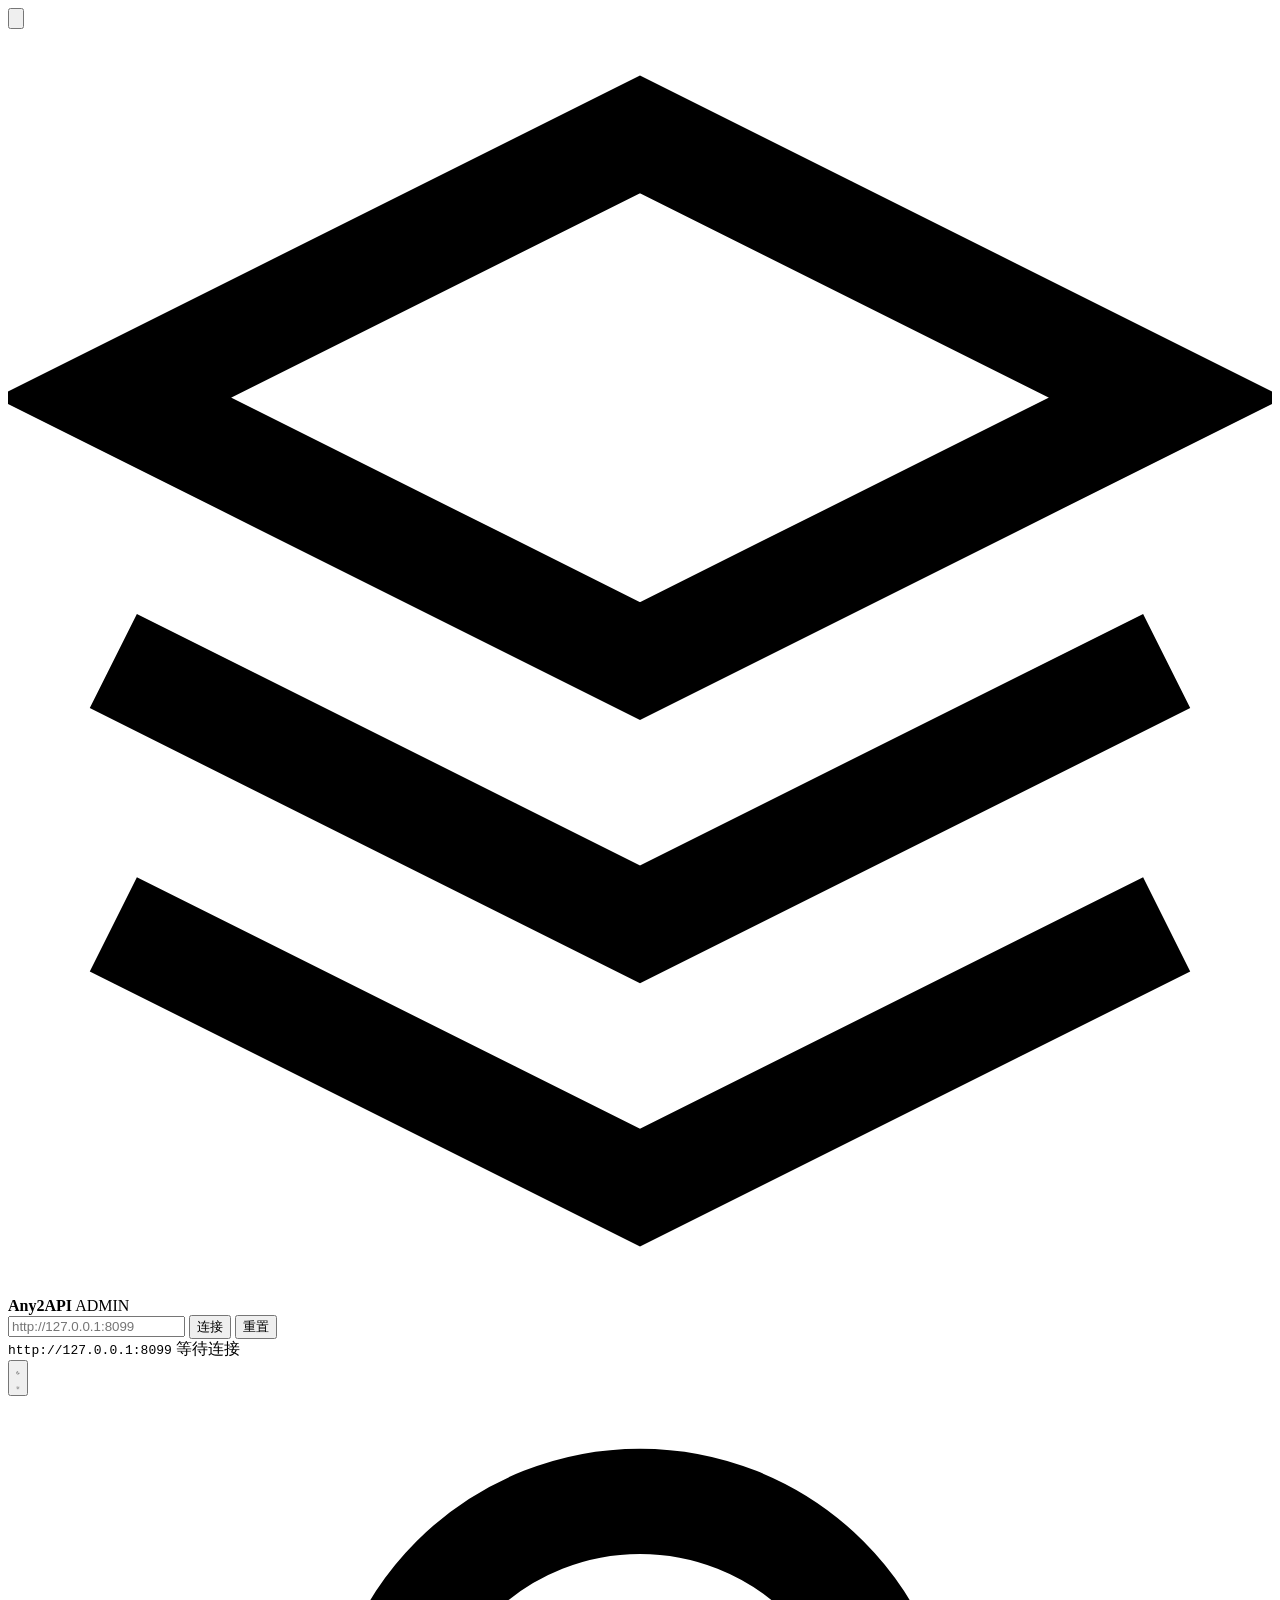
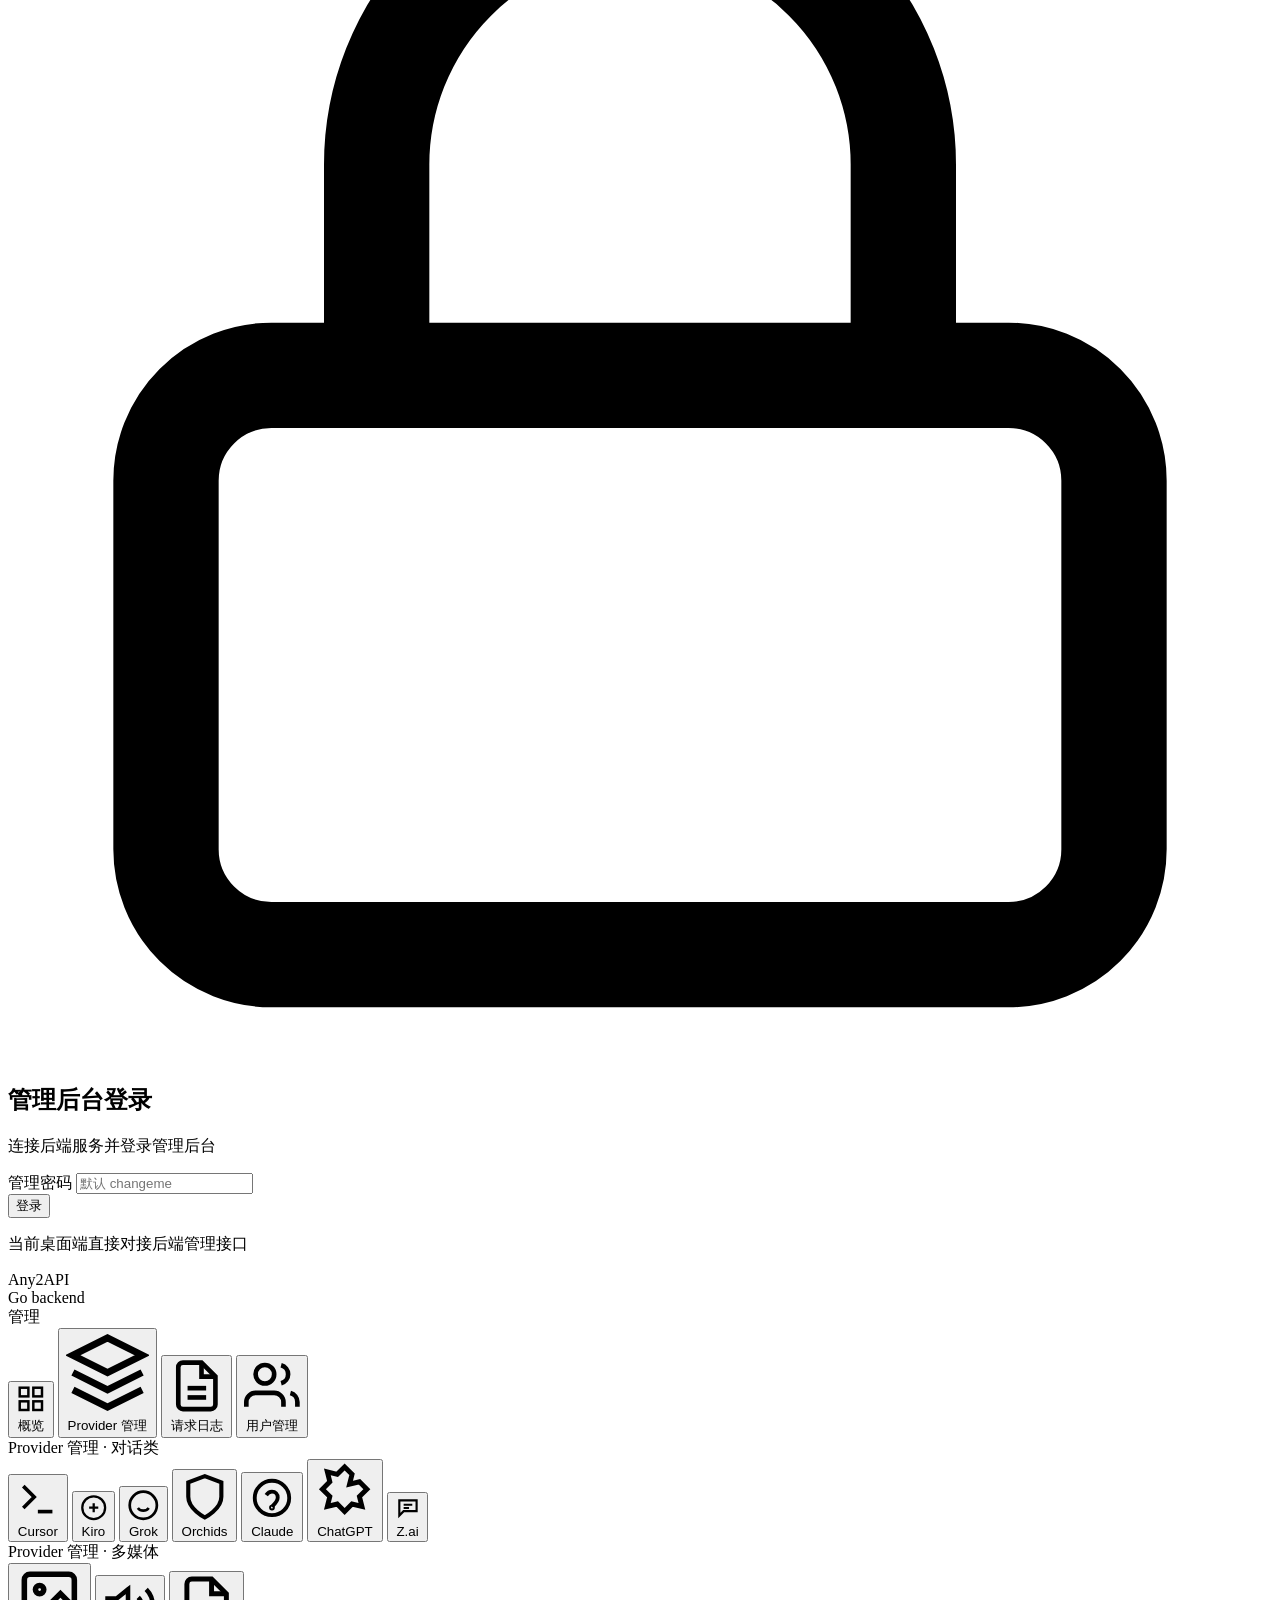
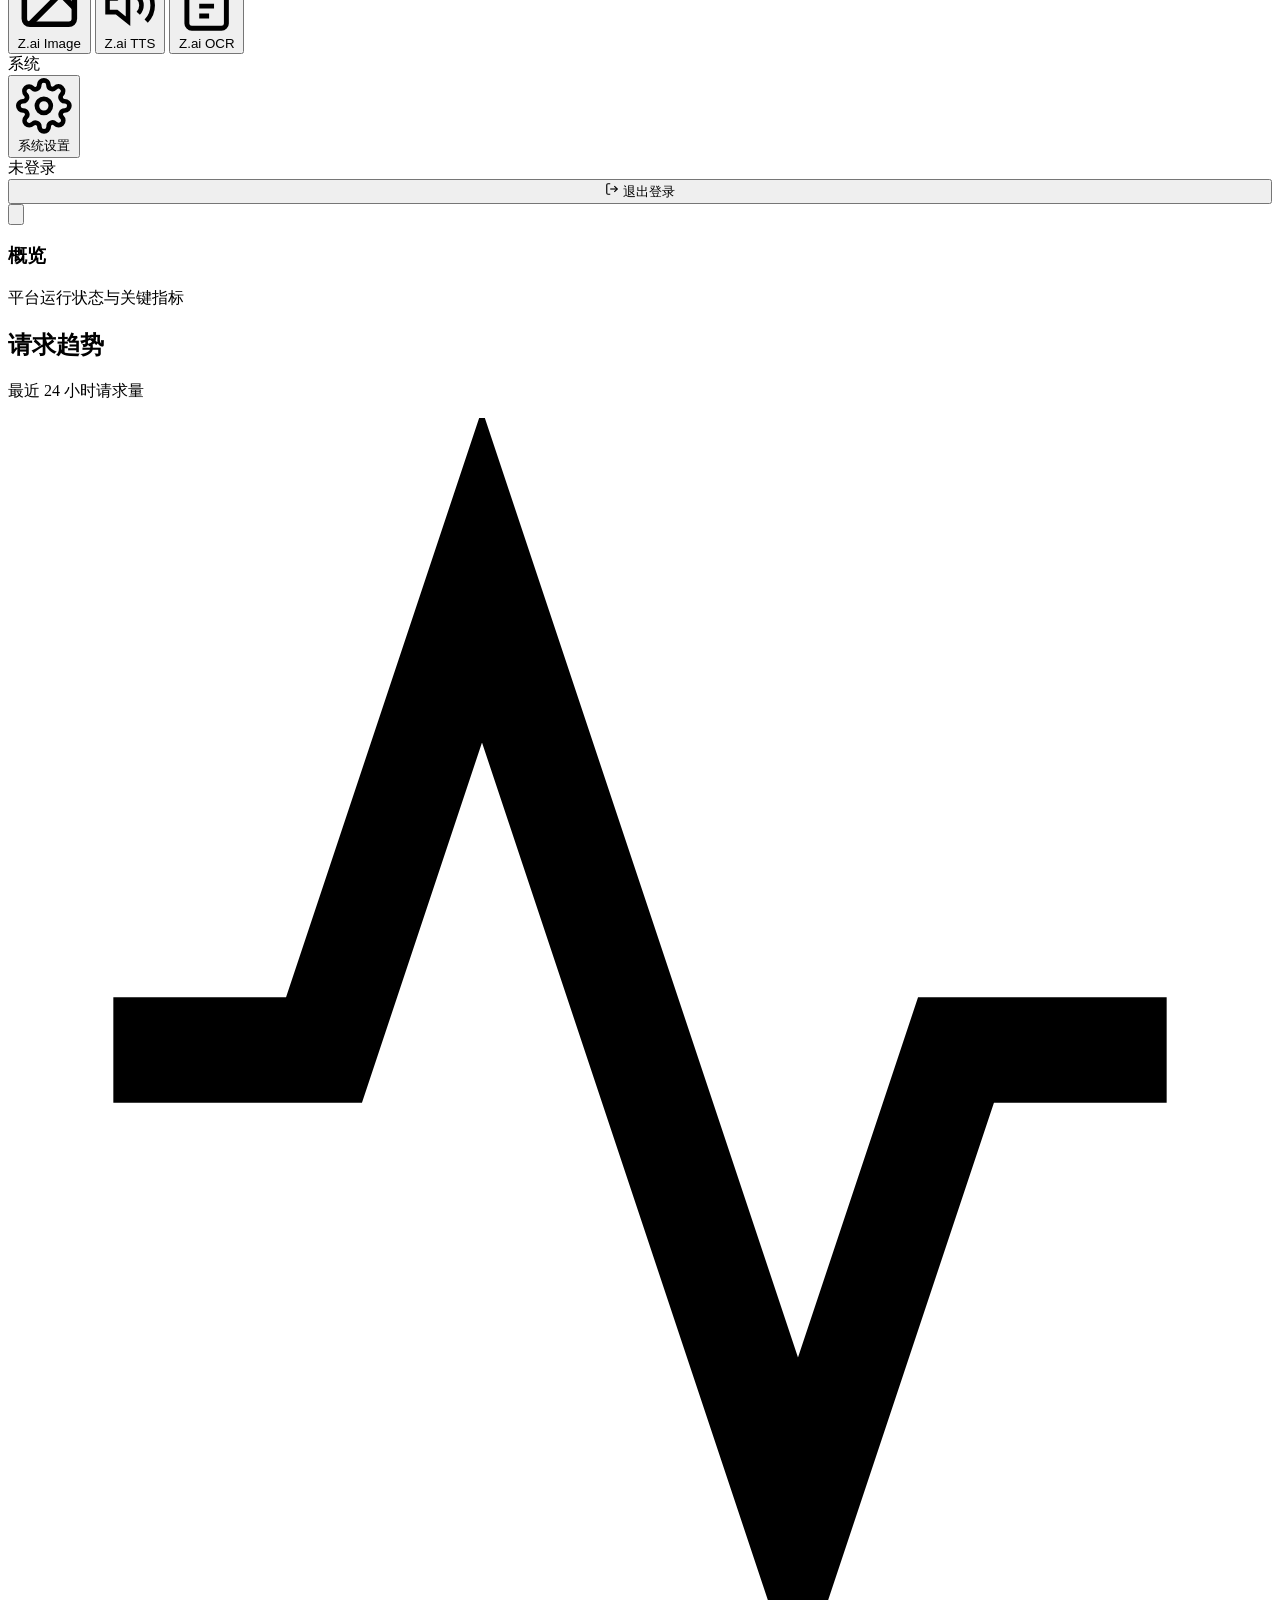
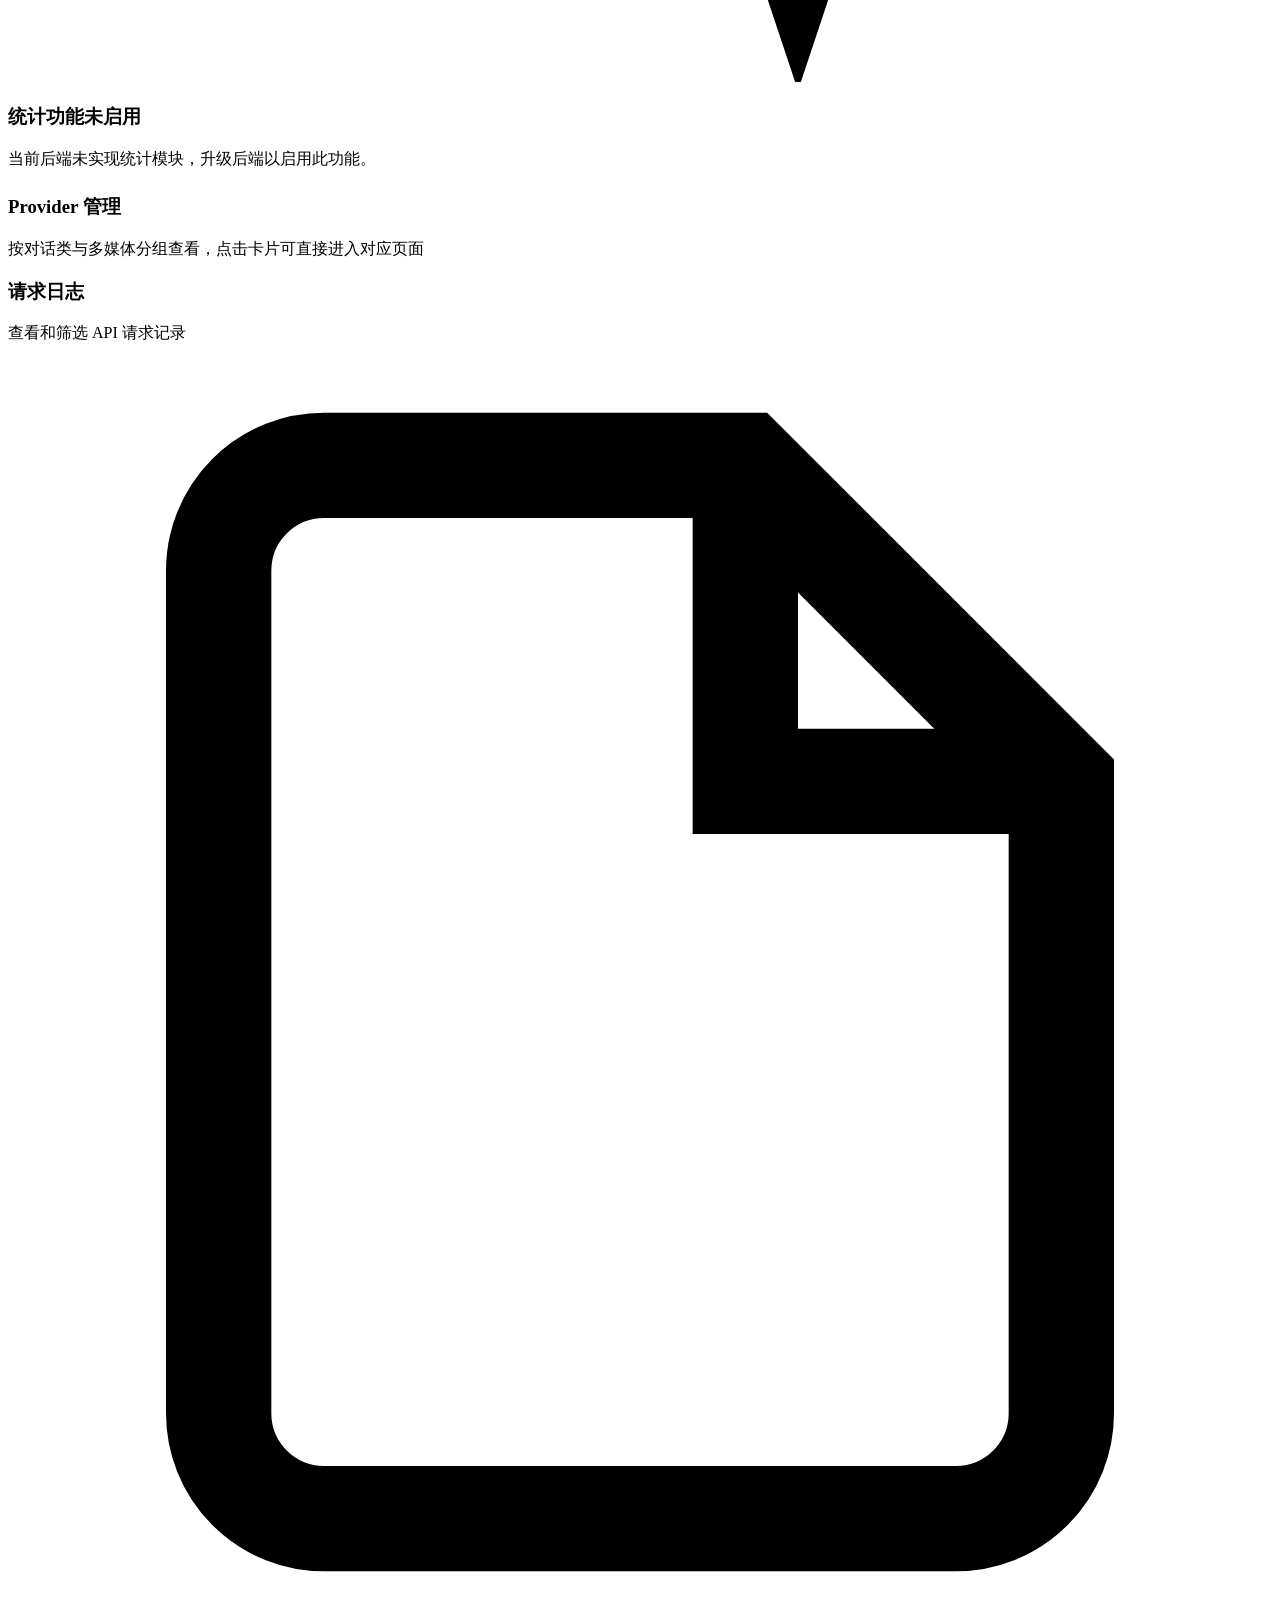
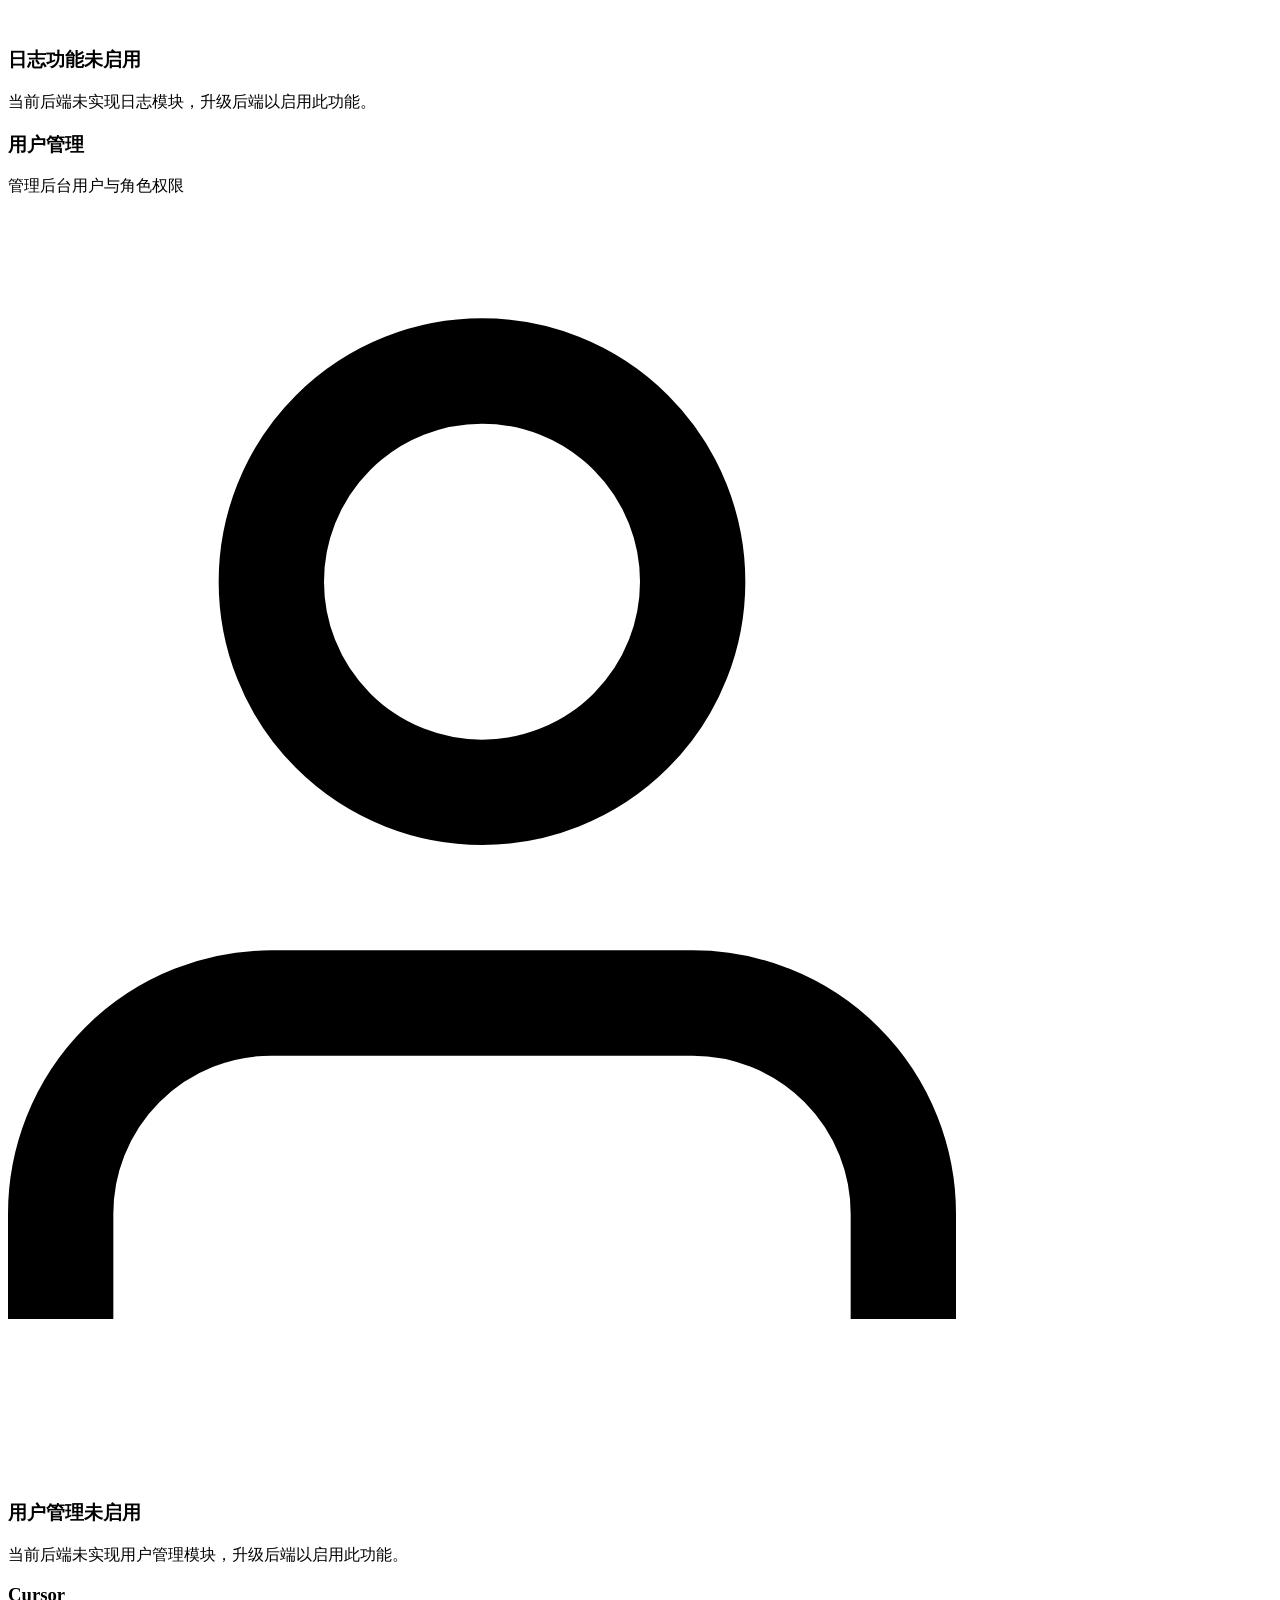
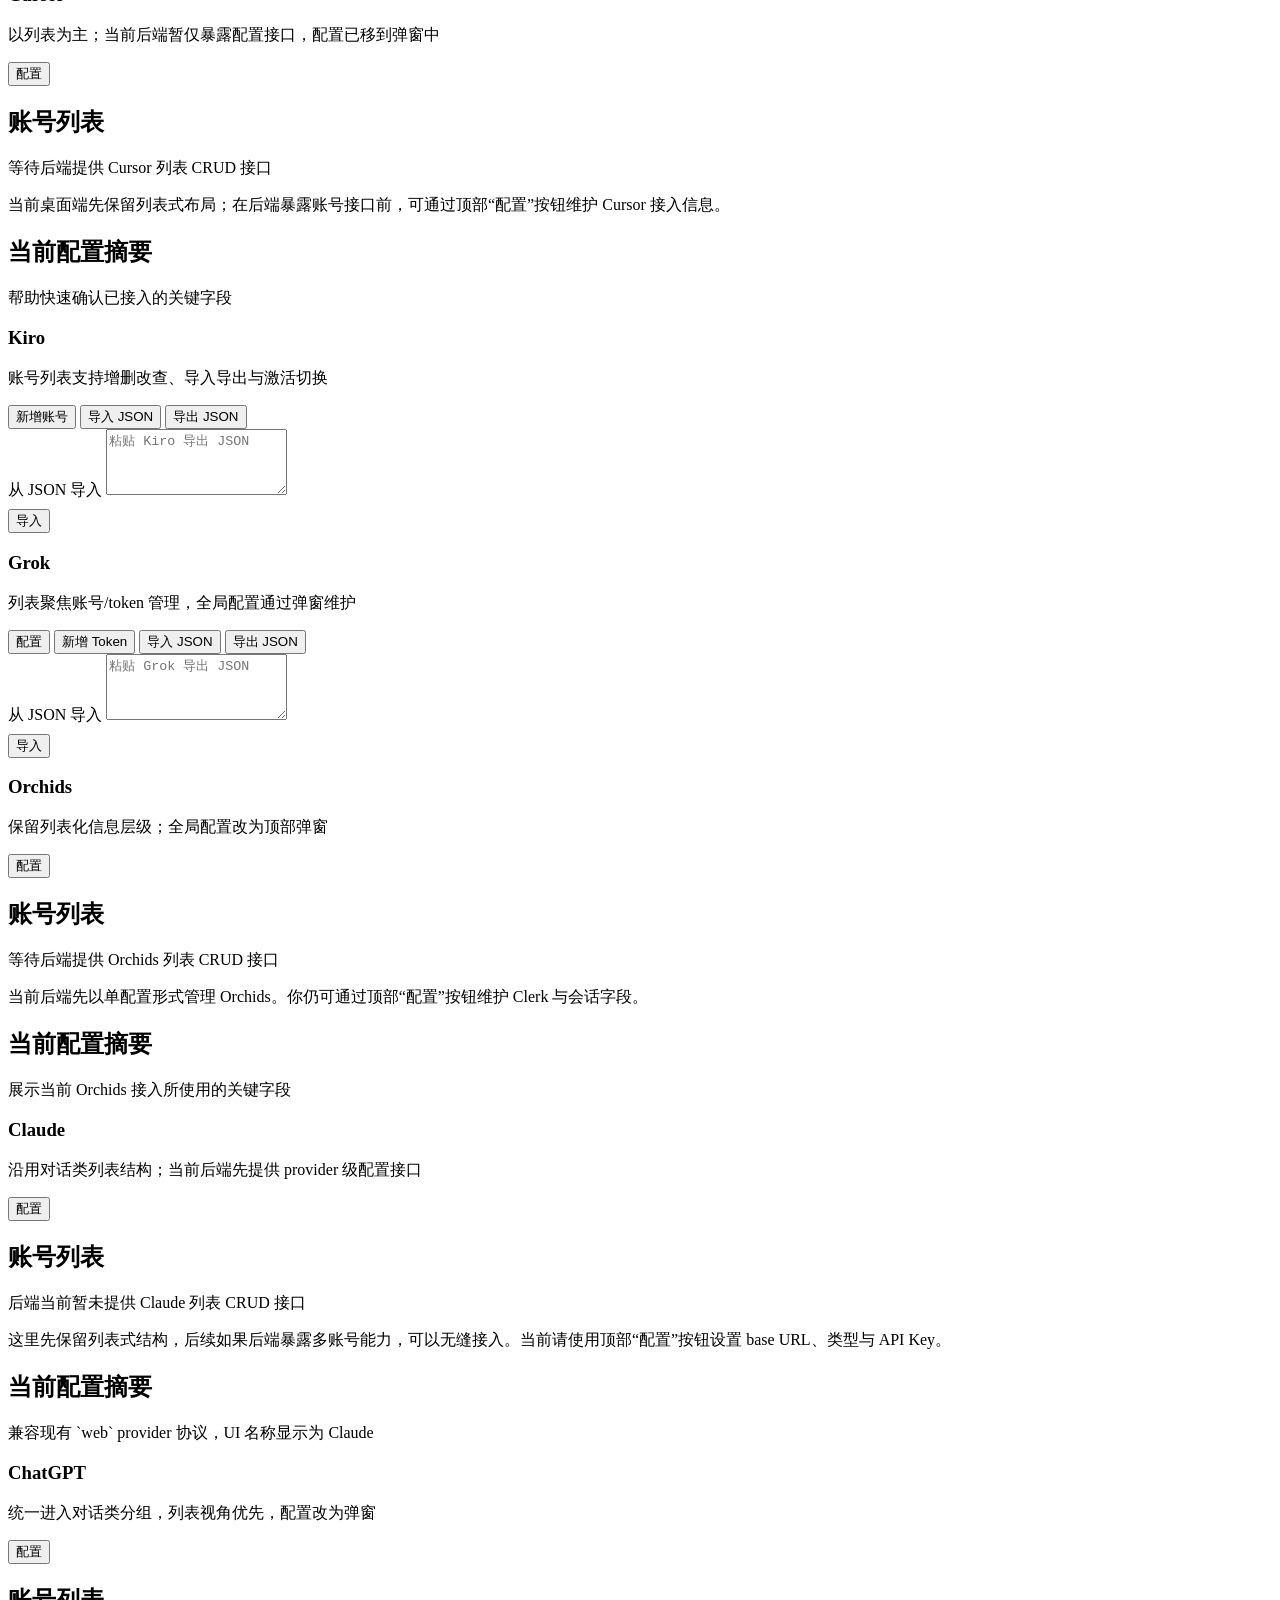
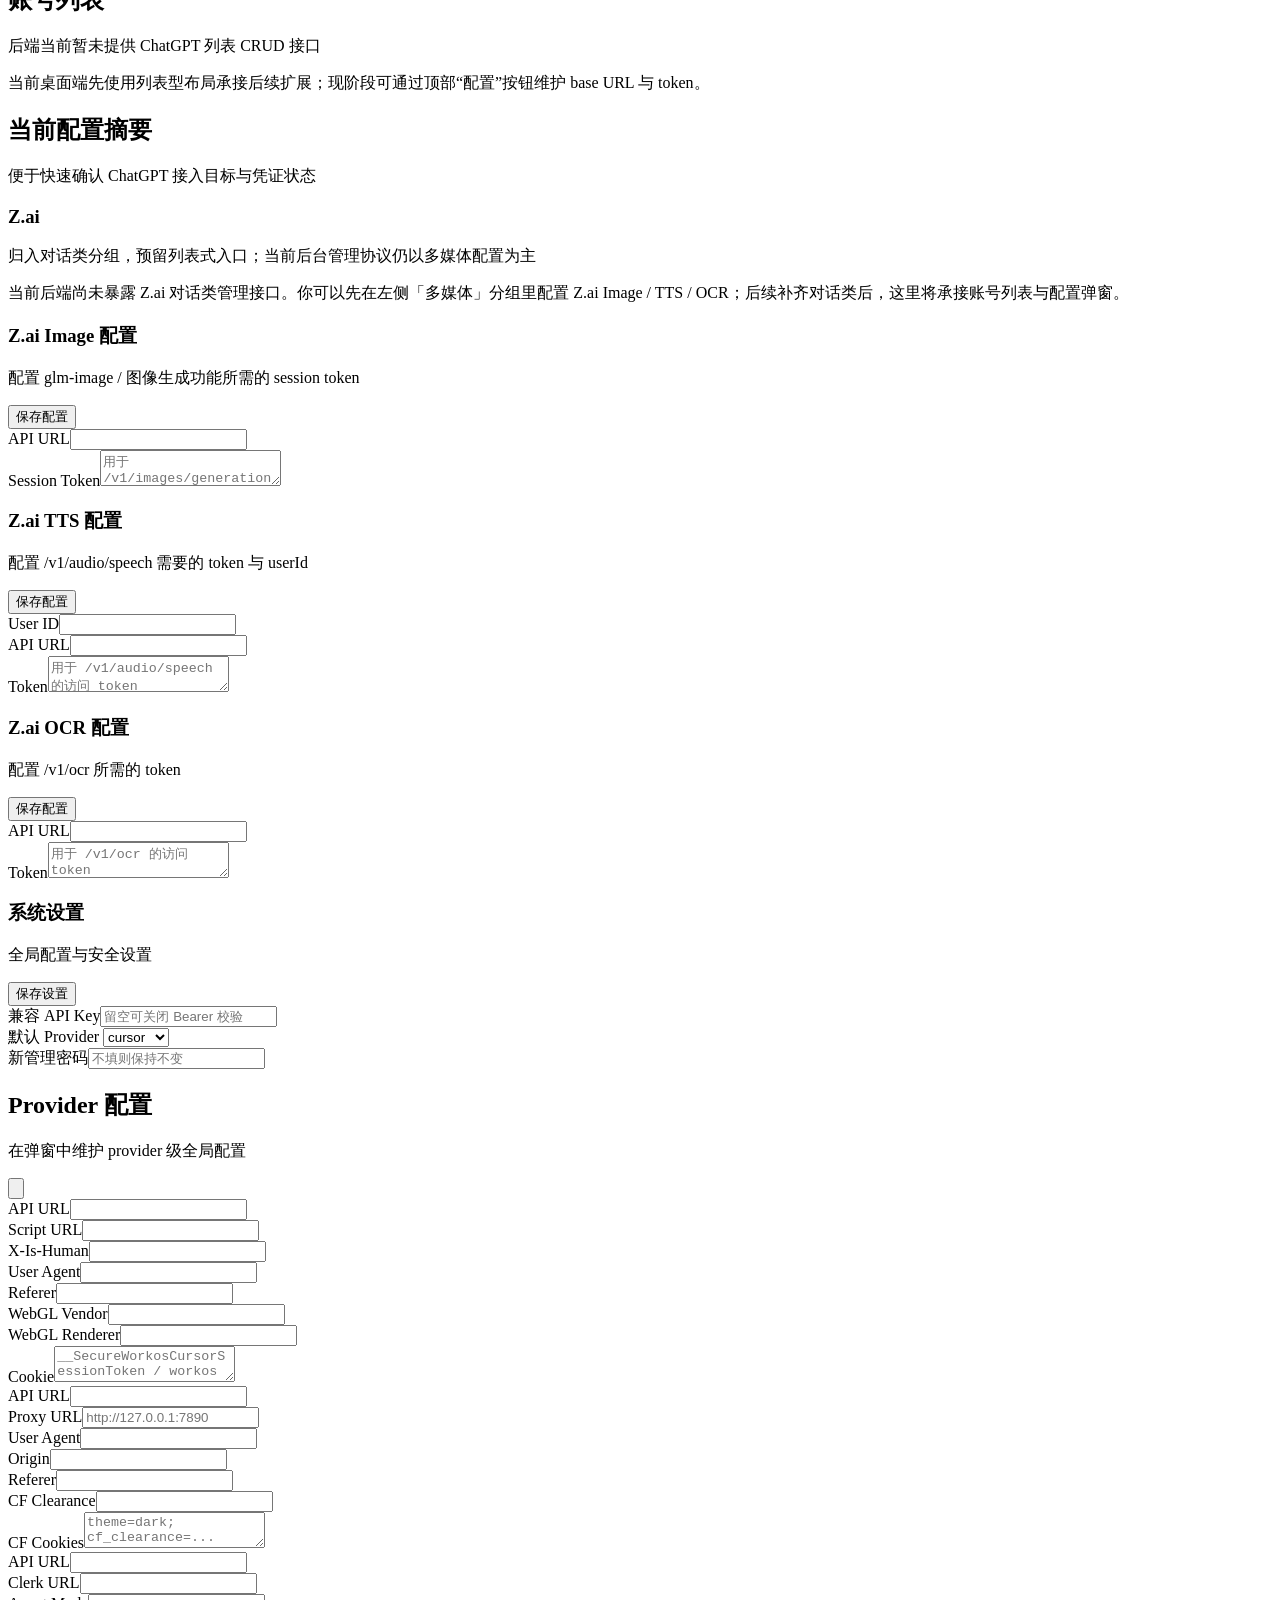
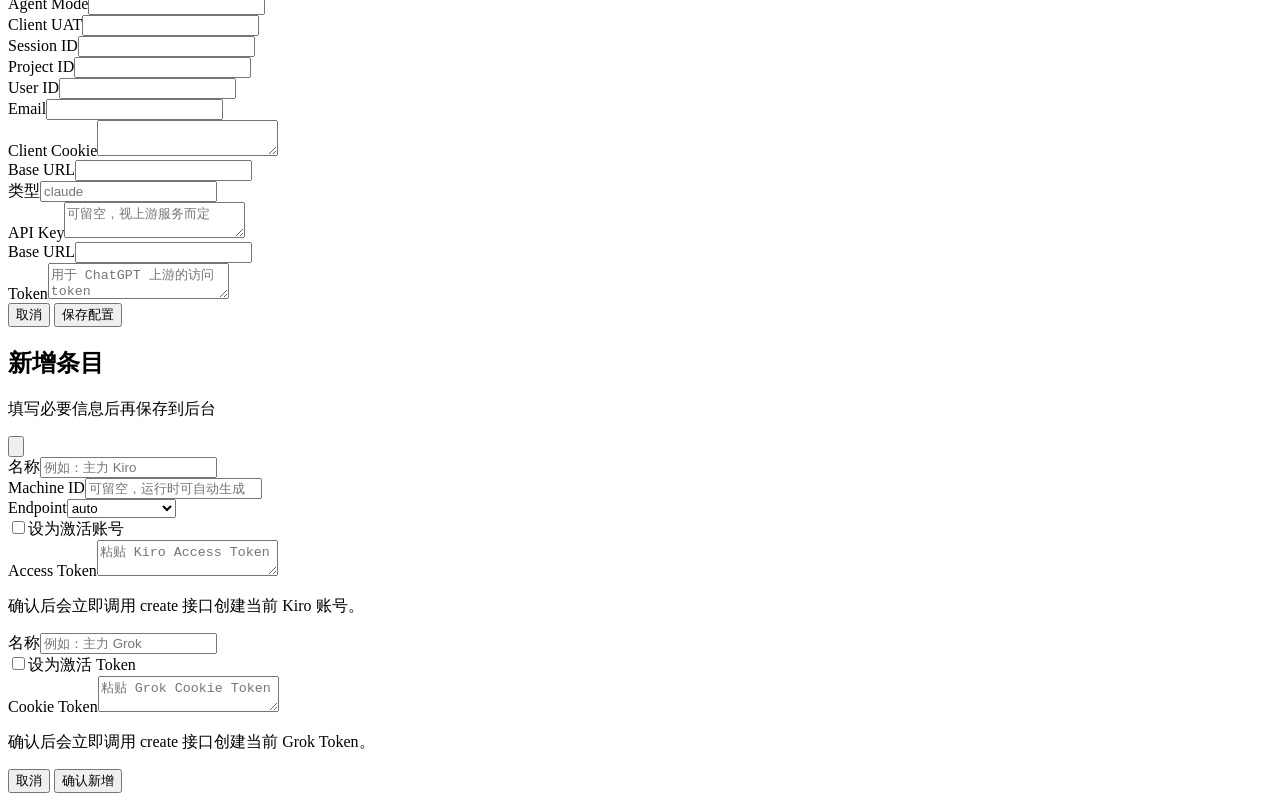
==== desktop/index.html @ 358cbf3d "对接桌面" ====
<!doctype html>
<html lang="zh-CN" data-theme="dark">
  <head>
    <meta charset="UTF-8" />
    <link rel="stylesheet" href="/src/styles.css" />
    <meta name="viewport" content="width=device-width, initial-scale=1.0" />
    <title>Any2API Admin</title>
    <script type="module" src="/src/main.ts" defer></script>
  </head>
  <body>
    <div class="flash hidden" id="flash"></div>

    <main class="desktop-shell">
      <!-- ── Top Bar ── -->
      <header class="topbar">
        <button class="hamburger-btn" id="hamburger-btn" type="button" aria-label="Toggle menu">
          <svg viewBox="0 0 24 24" fill="none" stroke="currentColor" stroke-width="2"><path d="M3 12h18M3 6h18M3 18h18"/></svg>
        </button>
        <div class="topbar-brand">
          <svg viewBox="0 0 24 24" fill="none" stroke="currentColor" stroke-width="2"><path d="M12 2L2 7l10 5 10-5-10-5zM2 17l10 5 10-5M2 12l10 5 10-5"/></svg>
          <strong>Any2API</strong>
          <span class="topbar-badge">ADMIN</span>
        </div>

        <div class="topbar-form">
          <input id="backend-url" placeholder="http://127.0.0.1:8099" spellcheck="false" />
          <button class="btn btn-sm" id="connect-btn" type="button">连接</button>
          <button class="btn btn-sm btn-ghost" id="reset-btn" type="button">重置</button>
        </div>

        <div class="topbar-spacer"></div>

        <div class="topbar-status">
          <code id="admin-url">http://127.0.0.1:8099</code>
          <span id="status-text">等待连接</span>
        </div>

        <div class="topbar-actions">
          <button class="theme-toggle" id="theme-toggle" type="button" aria-label="Toggle theme">
            <svg id="theme-icon-dark" viewBox="0 0 24 24" fill="none" stroke="currentColor" stroke-width="2"><path d="M21 12.79A9 9 0 1111.21 3 7 7 0 0021 12.79z"/></svg>
            <svg id="theme-icon-light" class="hidden" viewBox="0 0 24 24" fill="none" stroke="currentColor" stroke-width="2"><circle cx="12" cy="12" r="5"/><path d="M12 1v2M12 21v2M4.22 4.22l1.42 1.42M18.36 18.36l1.42 1.42M1 12h2M21 12h2M4.22 19.78l1.42-1.42M18.36 5.64l1.42-1.42"/></svg>
          </button>
        </div>
      </header>

      <!-- ── Login Screen ── -->
      <section class="login-screen" id="login-card">
        <div class="login-card">
          <div class="login-icon">
            <svg viewBox="0 0 24 24" fill="none" stroke="currentColor" stroke-width="2"><rect x="3" y="11" width="18" height="11" rx="2" ry="2"/><path d="M7 11V7a5 5 0 0110 0v4"/></svg>
          </div>
          <h1>管理后台登录</h1>
          <p class="login-subtitle" id="login-subtitle">连接后端服务并登录管理后台</p>
          <div class="field">
            <label for="login-password">管理密码</label>
            <input id="login-password" type="password" placeholder="默认 changeme" />
          </div>
          <button class="btn btn-primary btn-block" id="login-btn" type="button">登录</button>
          <p class="login-hint" id="login-hint">当前桌面端直接对接后端管理接口</p>
        </div>
      </section>

      <!-- ── App Shell ── -->
      <section class="workspace hidden" id="app-shell">
        <div class="sidebar-overlay" id="sidebar-overlay"></div>

        <!-- Sidebar -->
        <aside class="sidebar" id="sidebar">
          <div class="sidebar-header">
            <div class="sidebar-title">Any2API</div>
            <div class="sidebar-subtitle" id="sidebar-subtitle">Go backend</div>
          </div>

          <nav class="sidebar-nav">
            <div class="nav-section" data-nav-section="management">管理</div>
            <button class="nav-item active" data-tab="overview" type="button">
              <svg viewBox="0 0 24 24" fill="none" stroke="currentColor" stroke-width="2"><rect x="3" y="3" width="7" height="7"/><rect x="14" y="3" width="7" height="7"/><rect x="14" y="14" width="7" height="7"/><rect x="3" y="14" width="7" height="7"/></svg>
              <span>概览</span>
            </button>
            <button class="nav-item" data-tab="providers" type="button">
              <svg viewBox="0 0 24 24" fill="none" stroke="currentColor" stroke-width="2"><path d="M12 2L2 7l10 5 10-5-10-5zM2 17l10 5 10-5M2 12l10 5 10-5"/></svg>
              <span>Provider 管理</span>
            </button>
            <button class="nav-item" data-tab="logs" type="button">
              <svg viewBox="0 0 24 24" fill="none" stroke="currentColor" stroke-width="2"><path d="M14 2H6a2 2 0 00-2 2v16a2 2 0 002 2h12a2 2 0 002-2V8z"/><polyline points="14 2 14 8 20 8"/><line x1="16" y1="13" x2="8" y2="13"/><line x1="16" y1="17" x2="8" y2="17"/></svg>
              <span>请求日志</span>
            </button>
            <button class="nav-item" data-tab="users" type="button">
              <svg viewBox="0 0 24 24" fill="none" stroke="currentColor" stroke-width="2"><path d="M17 21v-2a4 4 0 00-4-4H5a4 4 0 00-4 4v2"/><circle cx="9" cy="7" r="4"/><path d="M23 21v-2a4 4 0 00-3-3.87"/><path d="M16 3.13a4 4 0 010 7.75"/></svg>
              <span>用户管理</span>
            </button>

            <div class="nav-section" data-nav-section="dialog">Provider 管理 · 对话类</div>
            <button class="nav-item" data-tab="cursor" type="button">
              <svg viewBox="0 0 24 24" fill="none" stroke="currentColor" stroke-width="2"><polyline points="4 17 10 11 4 5"/><line x1="12" y1="19" x2="20" y2="19"/></svg>
              <span>Cursor</span>
            </button>
            <button class="nav-item" data-tab="kiro" type="button">
              <svg viewBox="0 0 24 24" fill="none" stroke="currentColor" stroke-width="2"><path d="M12 2a10 10 0 100 20 10 10 0 000-20z"/><path d="M12 8v8M8 12h8"/></svg>
              <span>Kiro</span>
            </button>
            <button class="nav-item" data-tab="grok" type="button">
              <svg viewBox="0 0 24 24" fill="none" stroke="currentColor" stroke-width="2"><circle cx="12" cy="12" r="10"/><path d="M8 14s1.5 2 4 2 4-2 4-2"/><line x1="9" y1="9" x2="9.01" y2="9"/><line x1="15" y1="9" x2="15.01" y2="9"/></svg>
              <span>Grok</span>
            </button>
            <button class="nav-item" data-tab="orchids" type="button">
              <svg viewBox="0 0 24 24" fill="none" stroke="currentColor" stroke-width="2"><path d="M12 22s8-4 8-10V5l-8-3-8 3v7c0 6 8 10 8 10z"/></svg>
              <span>Orchids</span>
            </button>
            <button class="nav-item" data-tab="claude" type="button">
              <svg viewBox="0 0 24 24" fill="none" stroke="currentColor" stroke-width="2"><path d="M12 3c4.97 0 9 4.03 9 9s-4.03 9-9 9-9-4.03-9-9 4.03-9 9-9z"/><path d="M9 10.5c.8-1.2 2-1.8 3-1.8 1.8 0 3 1.3 3 3.1 0 2.1-1.7 3.5-3 4.7"/><circle cx="12" cy="17" r=".5"/></svg>
              <span>Claude</span>
            </button>
            <button class="nav-item" data-tab="chatgpt" type="button">
              <svg viewBox="0 0 24 24" fill="none" stroke="currentColor" stroke-width="2"><path d="M12 2l3 3-1 4 4-1 3 3-3 3 1 4-4-1-3 3-3-3-4 1 1-4-3-3 3-3-1-4 4 1 3-3z"/></svg>
              <span>ChatGPT</span>
            </button>
            <button class="nav-item" data-tab="zai" type="button">
              <svg viewBox="0 0 24 24" fill="none" stroke="currentColor" stroke-width="2"><path d="M4 5h16v10H8l-4 4V5z"/><path d="M8 9h8M8 12h5"/></svg>
              <span>Z.ai</span>
            </button>

            <div class="nav-section" data-nav-section="multimedia">Provider 管理 · 多媒体</div>
            <button class="nav-item" data-tab="zai-image" type="button">
              <svg viewBox="0 0 24 24" fill="none" stroke="currentColor" stroke-width="2"><rect x="3" y="3" width="18" height="18" rx="2" ry="2"/><circle cx="8.5" cy="8.5" r="1.5"/><path d="M21 15l-5-5L5 21"/></svg>
              <span>Z.ai Image</span>
            </button>
            <button class="nav-item" data-tab="zai-tts" type="button">
              <svg viewBox="0 0 24 24" fill="none" stroke="currentColor" stroke-width="2"><polygon points="11 5 6 9 2 9 2 15 6 15 11 19 11 5"/><path d="M15.5 8.5a5 5 0 010 7"/><path d="M19 5a10 10 0 010 14"/></svg>
              <span>Z.ai TTS</span>
            </button>
            <button class="nav-item" data-tab="zai-ocr" type="button">
              <svg viewBox="0 0 24 24" fill="none" stroke="currentColor" stroke-width="2"><path d="M14 2H6a2 2 0 00-2 2v16a2 2 0 002 2h12a2 2 0 002-2V8z"/><polyline points="14 2 14 8 20 8"/><path d="M9 13h6M9 17h4"/></svg>
              <span>Z.ai OCR</span>
            </button>

            <div class="nav-section" data-nav-section="system">系统</div>
            <button class="nav-item" data-tab="settings" type="button">
              <svg viewBox="0 0 24 24" fill="none" stroke="currentColor" stroke-width="2"><circle cx="12" cy="12" r="3"/><path d="M19.4 15a1.65 1.65 0 00.33 1.82l.06.06a2 2 0 010 2.83 2 2 0 01-2.83 0l-.06-.06a1.65 1.65 0 00-1.82-.33 1.65 1.65 0 00-1 1.51V21a2 2 0 01-4 0v-.09A1.65 1.65 0 009 19.4a1.65 1.65 0 00-1.82.33l-.06.06a2 2 0 01-2.83-2.83l.06-.06A1.65 1.65 0 004.68 15a1.65 1.65 0 00-1.51-1H3a2 2 0 010-4h.09A1.65 1.65 0 004.6 9a1.65 1.65 0 00-.33-1.82l-.06-.06a2 2 0 012.83-2.83l.06.06A1.65 1.65 0 009 4.68a1.65 1.65 0 001-1.51V3a2 2 0 014 0v.09a1.65 1.65 0 001 1.51 1.65 1.65 0 001.82-.33l.06-.06a2 2 0 012.83 2.83l-.06.06A1.65 1.65 0 0019.4 9a1.65 1.65 0 001.51 1H21a2 2 0 010 4h-.09a1.65 1.65 0 00-1.51 1z"/></svg>
              <span>系统设置</span>
            </button>
          </nav>

          <div class="sidebar-footer">
            <div class="session-info">
              <span class="session-dot" id="session-dot"></span>
              <span class="session-name" id="session-chip">未登录</span>
              <span class="session-role" id="auth-chip"></span>
            </div>
            <button class="btn btn-sm btn-ghost" id="logout-btn" type="button" style="width:100%">
              <svg viewBox="0 0 24 24" fill="none" stroke="currentColor" stroke-width="2" style="width:14px;height:14px"><path d="M9 21H5a2 2 0 01-2-2V5a2 2 0 012-2h4"/><polyline points="16 17 21 12 16 7"/><line x1="21" y1="12" x2="9" y2="12"/></svg>
              <span>退出登录</span>
            </button>
            <button class="sidebar-collapse-btn" id="sidebar-collapse" type="button" aria-label="Collapse sidebar">
              <svg viewBox="0 0 24 24" fill="none" stroke="currentColor" stroke-width="2"><polyline points="11 17 6 12 11 7"/><polyline points="18 17 13 12 18 7"/></svg>
            </button>
          </div>
        </aside>

        <!-- Main Content -->
        <main class="admin-main" id="admin-main">
          <!-- Overview -->
          <section class="tab-panel" data-panel="overview">
            <div class="page-header">
              <h1>概览</h1>
              <p>平台运行状态与关键指标</p>
            </div>
            <div class="stats-grid" id="status-grid"></div>
            <div class="card" id="overview-chart-card" style="margin-bottom:24px">
              <div class="card-header"><div><h2>请求趋势</h2><p>最近 24 小时请求量</p></div></div>
              <div class="card-body" id="overview-chart">
                <div class="feature-unavailable">
                  <svg viewBox="0 0 24 24" fill="none" stroke="currentColor" stroke-width="2"><polyline points="22 12 18 12 15 21 9 3 6 12 2 12"/></svg>
                  <h3>统计功能未启用</h3>
                  <p>当前后端未实现统计模块，升级后端以启用此功能。</p>
                </div>
              </div>
            </div>
          </section>

          <!-- Provider Management -->
          <section class="tab-panel hidden" data-panel="providers">
            <div class="page-header">
              <div class="page-header-row">
                <div><h1>Provider 管理</h1><p>按对话类与多媒体分组查看，点击卡片可直接进入对应页面</p></div>
              </div>
            </div>
            <div class="provider-grid" id="provider-grid"></div>
          </section>

          <!-- Request Logs -->
          <section class="tab-panel hidden" data-panel="logs">
            <div class="page-header">
              <div class="page-header-row">
                <div><h1>请求日志</h1><p>查看和筛选 API 请求记录</p></div>
              </div>
            </div>
            <div id="logs-content">
              <div class="feature-unavailable">
                <svg viewBox="0 0 24 24" fill="none" stroke="currentColor" stroke-width="2"><path d="M14 2H6a2 2 0 00-2 2v16a2 2 0 002 2h12a2 2 0 002-2V8z"/><polyline points="14 2 14 8 20 8"/></svg>
                <h3>日志功能未启用</h3>
                <p>当前后端未实现日志模块，升级后端以启用此功能。</p>
              </div>
            </div>
          </section>

          <!-- User Management -->
          <section class="tab-panel hidden" data-panel="users">
            <div class="page-header">
              <div class="page-header-row">
                <div><h1>用户管理</h1><p>管理后台用户与角色权限</p></div>
              </div>
            </div>
            <div id="users-content">
              <div class="feature-unavailable">
                <svg viewBox="0 0 24 24" fill="none" stroke="currentColor" stroke-width="2"><path d="M17 21v-2a4 4 0 00-4-4H5a4 4 0 00-4 4v2"/><circle cx="9" cy="7" r="4"/></svg>
                <h3>用户管理未启用</h3>
                <p>当前后端未实现用户管理模块，升级后端以启用此功能。</p>
              </div>
            </div>
          </section>

          <!-- Cursor Config -->
          <section class="tab-panel hidden" data-panel="cursor">
            <div class="page-header">
              <div class="page-header-row">
                <div><h1>Cursor</h1><p>以列表为主；当前后端暂仅暴露配置接口，配置已移到弹窗中</p></div>
                <div class="page-actions"><button class="btn btn-primary" id="cursor-config-btn" type="button">配置</button></div>
              </div>
            </div>
            <div class="provider-page-grid">
              <div class="card"><div class="card-header"><div><h2>账号列表</h2><p>等待后端提供 Cursor 列表 CRUD 接口</p></div></div><div class="card-body"><div class="empty-state compact">当前桌面端先保留列表式布局；在后端暴露账号接口前，可通过顶部“配置”按钮维护 Cursor 接入信息。</div></div></div>
              <div class="card"><div class="card-header"><div><h2>当前配置摘要</h2><p>帮助快速确认已接入的关键字段</p></div></div><div class="card-body"><div class="config-summary-grid" id="cursor-summary"></div></div></div>
            </div>
          </section>

          <!-- Kiro Accounts -->
          <section class="tab-panel hidden" data-panel="kiro">
            <div class="page-header">
              <div class="page-header-row">
                <div><h1>Kiro</h1><p>账号列表支持增删改查、导入导出与激活切换</p></div>
                <div class="page-actions">
                  <button class="btn btn-sm" id="kiro-add-btn" type="button">新增账号</button>
                  <button class="btn btn-sm" id="kiro-import-toggle-btn" type="button">导入 JSON</button>
                  <button class="btn btn-sm" id="kiro-export-btn" type="button">导出 JSON</button>
                </div>
              </div>
            </div>
            <div class="card hidden" id="kiro-import-card" style="margin-bottom:16px"><div class="card-body">
              <label for="kiro-import">从 JSON 导入</label>
              <textarea id="kiro-import" placeholder='粘贴 Kiro 导出 JSON' style="min-height:60px"></textarea>
              <div style="margin-top:8px"><button class="btn btn-sm" id="kiro-import-btn" type="button">导入</button></div>
            </div></div>
            <div class="item-list" id="kiro-list"></div>
          </section>

          <!-- Grok Tokens -->
          <section class="tab-panel hidden" data-panel="grok">
            <div class="page-header">
              <div class="page-header-row">
                <div><h1>Grok</h1><p>列表聚焦账号/token 管理，全局配置通过弹窗维护</p></div>
                <div class="page-actions">
                  <button class="btn btn-sm" id="grok-config-btn" type="button">配置</button>
                  <button class="btn btn-sm" id="grok-add-btn" type="button">新增 Token</button>
                  <button class="btn btn-sm" id="grok-import-toggle-btn" type="button">导入 JSON</button>
                  <button class="btn btn-sm" id="grok-export-btn" type="button">导出 JSON</button>
                </div>
              </div>
            </div>
            <div class="card hidden" id="grok-import-card" style="margin-bottom:16px"><div class="card-body">
              <label for="grok-import">从 JSON 导入</label>
              <textarea id="grok-import" placeholder='粘贴 Grok 导出 JSON' style="min-height:60px"></textarea>
              <div style="margin-top:8px"><button class="btn btn-sm" id="grok-import-btn" type="button">导入</button></div>
            </div></div>
            <div class="item-list" id="grok-list"></div>
          </section>

          <!-- Orchids Config -->
          <section class="tab-panel hidden" data-panel="orchids">
            <div class="page-header">
              <div class="page-header-row">
                <div><h1>Orchids</h1><p>保留列表化信息层级；全局配置改为顶部弹窗</p></div>
                <div class="page-actions"><button class="btn btn-primary" id="orchids-config-btn" type="button">配置</button></div>
              </div>
            </div>
            <div class="provider-page-grid">
              <div class="card"><div class="card-header"><div><h2>账号列表</h2><p>等待后端提供 Orchids 列表 CRUD 接口</p></div></div><div class="card-body"><div class="empty-state compact">当前后端先以单配置形式管理 Orchids。你仍可通过顶部“配置”按钮维护 Clerk 与会话字段。</div></div></div>
              <div class="card"><div class="card-header"><div><h2>当前配置摘要</h2><p>展示当前 Orchids 接入所使用的关键字段</p></div></div><div class="card-body"><div class="config-summary-grid" id="orchids-summary"></div></div></div>
            </div>
          </section>

          <!-- Claude Config -->
          <section class="tab-panel hidden" data-panel="claude">
            <div class="page-header">
              <div class="page-header-row">
                <div><h1>Claude</h1><p>沿用对话类列表结构；当前后端先提供 provider 级配置接口</p></div>
                <div class="page-actions"><button class="btn btn-primary" id="claude-config-btn" type="button">配置</button></div>
              </div>
            </div>
            <div class="provider-page-grid">
              <div class="card"><div class="card-header"><div><h2>账号列表</h2><p>后端当前暂未提供 Claude 列表 CRUD 接口</p></div></div><div class="card-body"><div class="empty-state compact">这里先保留列表式结构，后续如果后端暴露多账号能力，可以无缝接入。当前请使用顶部“配置”按钮设置 base URL、类型与 API Key。</div></div></div>
              <div class="card"><div class="card-header"><div><h2>当前配置摘要</h2><p>兼容现有 `web` provider 协议，UI 名称显示为 Claude</p></div></div><div class="card-body"><div class="config-summary-grid" id="claude-summary"></div></div></div>
            </div>
          </section>

          <!-- ChatGPT Config -->
          <section class="tab-panel hidden" data-panel="chatgpt">
            <div class="page-header">
              <div class="page-header-row">
                <div><h1>ChatGPT</h1><p>统一进入对话类分组，列表视角优先，配置改为弹窗</p></div>
                <div class="page-actions"><button class="btn btn-primary" id="chatgpt-config-btn" type="button">配置</button></div>
              </div>
            </div>
            <div class="provider-page-grid">
              <div class="card"><div class="card-header"><div><h2>账号列表</h2><p>后端当前暂未提供 ChatGPT 列表 CRUD 接口</p></div></div><div class="card-body"><div class="empty-state compact">当前桌面端先使用列表型布局承接后续扩展；现阶段可通过顶部“配置”按钮维护 base URL 与 token。</div></div></div>
              <div class="card"><div class="card-header"><div><h2>当前配置摘要</h2><p>便于快速确认 ChatGPT 接入目标与凭证状态</p></div></div><div class="card-body"><div class="config-summary-grid" id="chatgpt-summary"></div></div></div>
            </div>
          </section>

          <!-- Z.ai Dialog Placeholder -->
          <section class="tab-panel hidden" data-panel="zai">
            <div class="page-header">
              <div class="page-header-row">
                <div><h1>Z.ai</h1><p>归入对话类分组，预留列表式入口；当前后台管理协议仍以多媒体配置为主</p></div>
              </div>
            </div>
            <div class="card"><div class="card-body"><div class="empty-state">当前后端尚未暴露 Z.ai 对话类管理接口。你可以先在左侧「多媒体」分组里配置 Z.ai Image / TTS / OCR；后续补齐对话类后，这里将承接账号列表与配置弹窗。</div></div></div>
          </section>

          <!-- Z.ai Image Config -->
          <section class="tab-panel hidden" data-panel="zai-image">
            <div class="page-header">
              <div class="page-header-row">
                <div><h1>Z.ai Image 配置</h1><p>配置 glm-image / 图像生成功能所需的 session token</p></div>
                <div class="page-actions"><button class="btn btn-primary" id="zai-image-save-btn" type="button">保存配置</button></div>
              </div>
            </div>
            <div class="card"><div class="card-body">
              <div class="form-grid">
                <div><label for="zai-image-api-url">API URL</label><input id="zai-image-api-url" /></div>
                <div class="full-width"><label for="zai-image-session-token">Session Token</label><textarea id="zai-image-session-token" placeholder="用于 /v1/images/generations 的 session token"></textarea></div>
              </div>
            </div></div>
          </section>

          <!-- Z.ai TTS Config -->
          <section class="tab-panel hidden" data-panel="zai-tts">
            <div class="page-header">
              <div class="page-header-row">
                <div><h1>Z.ai TTS 配置</h1><p>配置 /v1/audio/speech 需要的 token 与 userId</p></div>
                <div class="page-actions"><button class="btn btn-primary" id="zai-tts-save-btn" type="button">保存配置</button></div>
              </div>
            </div>
            <div class="card"><div class="card-body">
              <div class="form-grid">
                <div><label for="zai-tts-user-id">User ID</label><input id="zai-tts-user-id" /></div>
                <div><label for="zai-tts-api-url">API URL</label><input id="zai-tts-api-url" /></div>
                <div class="full-width"><label for="zai-tts-token">Token</label><textarea id="zai-tts-token" placeholder="用于 /v1/audio/speech 的访问 token"></textarea></div>
              </div>
            </div></div>
          </section>

          <!-- Z.ai OCR Config -->
          <section class="tab-panel hidden" data-panel="zai-ocr">
            <div class="page-header">
              <div class="page-header-row">
                <div><h1>Z.ai OCR 配置</h1><p>配置 /v1/ocr 所需的 token</p></div>
                <div class="page-actions"><button class="btn btn-primary" id="zai-ocr-save-btn" type="button">保存配置</button></div>
              </div>
            </div>
            <div class="card"><div class="card-body">
              <div class="form-grid">
                <div><label for="zai-ocr-api-url">API URL</label><input id="zai-ocr-api-url" /></div>
                <div class="full-width"><label for="zai-ocr-token">Token</label><textarea id="zai-ocr-token" placeholder="用于 /v1/ocr 的访问 token"></textarea></div>
              </div>
            </div></div>
          </section>

          <!-- System Settings -->
          <section class="tab-panel hidden" data-panel="settings">
            <div class="page-header">
              <div class="page-header-row">
                <div><h1>系统设置</h1><p>全局配置与安全设置</p></div>
                <div class="page-actions"><button class="btn btn-primary" id="save-settings-btn" type="button">保存设置</button></div>
              </div>
            </div>
            <div class="card"><div class="card-body">
              <div class="form-grid">
                <div><label for="api-key">兼容 API Key</label><input id="api-key" placeholder="留空可关闭 Bearer 校验" /></div>
                <div>
                  <label for="default-provider">默认 Provider</label>
                  <select id="default-provider">
                    <option value="cursor">cursor</option>
                    <option value="kiro">kiro</option>
                    <option value="grok">grok</option>
                    <option value="orchids">orchids</option>
                    <option value="web">claude</option>
                    <option value="chatgpt">chatgpt</option>
                  </select>
                </div>
                <div><label for="admin-password">新管理密码</label><input id="admin-password" type="password" placeholder="不填则保持不变" /></div>
              </div>
            </div></div>
          </section>

          <!-- Shared Config Modal -->
          <div class="modal-backdrop hidden" id="config-modal-overlay"></div>
          <div class="modal hidden" id="config-modal" aria-hidden="true">
            <div class="modal-panel" role="dialog" aria-modal="true" aria-labelledby="config-modal-title">
              <div class="modal-header">
                <div>
                  <h2 id="config-modal-title">Provider 配置</h2>
                  <p id="config-modal-description">在弹窗中维护 provider 级全局配置</p>
                </div>
                <button class="btn btn-icon btn-ghost" id="config-modal-close" type="button" aria-label="关闭">
                  <svg viewBox="0 0 24 24" fill="none" stroke="currentColor" stroke-width="2"><line x1="18" y1="6" x2="6" y2="18"/><line x1="6" y1="6" x2="18" y2="18"/></svg>
                </button>
              </div>
              <div class="modal-body">
                <section class="config-modal-section hidden" data-config-section="cursor">
                  <div class="form-grid">
                    <div><label for="cursor-api-url">API URL</label><input id="cursor-api-url" /></div>
                    <div><label for="cursor-script-url">Script URL</label><input id="cursor-script-url" /></div>
                    <div><label for="cursor-x-is-human">X-Is-Human</label><input id="cursor-x-is-human" /></div>
                    <div><label for="cursor-user-agent">User Agent</label><input id="cursor-user-agent" /></div>
                    <div><label for="cursor-referer">Referer</label><input id="cursor-referer" /></div>
                    <div><label for="cursor-webgl-vendor">WebGL Vendor</label><input id="cursor-webgl-vendor" /></div>
                    <div><label for="cursor-webgl-renderer">WebGL Renderer</label><input id="cursor-webgl-renderer" /></div>
                    <div class="full-width"><label for="cursor-cookie">Cookie</label><textarea id="cursor-cookie" placeholder="__SecureWorkosCursorSessionToken / workos cookie"></textarea></div>
                  </div>
                </section>

                <section class="config-modal-section hidden" data-config-section="grok">
                  <div class="form-grid">
                    <div><label for="grok-api-url">API URL</label><input id="grok-api-url" /></div>
                    <div><label for="grok-proxy-url">Proxy URL</label><input id="grok-proxy-url" placeholder="http://127.0.0.1:7890" /></div>
                    <div><label for="grok-user-agent">User Agent</label><input id="grok-user-agent" /></div>
                    <div><label for="grok-origin">Origin</label><input id="grok-origin" /></div>
                    <div><label for="grok-referer">Referer</label><input id="grok-referer" /></div>
                    <div><label for="grok-cf-clearance">CF Clearance</label><input id="grok-cf-clearance" /></div>
                    <div class="full-width"><label for="grok-cf-cookies">CF Cookies</label><textarea id="grok-cf-cookies" placeholder="theme=dark; cf_clearance=..."></textarea></div>
                  </div>
                </section>

                <section class="config-modal-section hidden" data-config-section="orchids">
                  <div class="form-grid">
                    <div><label for="orchids-api-url">API URL</label><input id="orchids-api-url" /></div>
                    <div><label for="orchids-clerk-url">Clerk URL</label><input id="orchids-clerk-url" /></div>
                    <div><label for="orchids-agent-mode">Agent Mode</label><input id="orchids-agent-mode" /></div>
                    <div><label for="orchids-client-uat">Client UAT</label><input id="orchids-client-uat" /></div>
                    <div><label for="orchids-session-id">Session ID</label><input id="orchids-session-id" /></div>
                    <div><label for="orchids-project-id">Project ID</label><input id="orchids-project-id" /></div>
                    <div><label for="orchids-user-id">User ID</label><input id="orchids-user-id" /></div>
                    <div><label for="orchids-email">Email</label><input id="orchids-email" /></div>
                    <div class="full-width"><label for="orchids-client-cookie">Client Cookie</label><textarea id="orchids-client-cookie"></textarea></div>
                  </div>
                </section>

                <section class="config-modal-section hidden" data-config-section="claude">
                  <div class="form-grid">
                    <div><label for="claude-base-url">Base URL</label><input id="claude-base-url" /></div>
                    <div><label for="claude-type">类型</label><input id="claude-type" placeholder="claude" /></div>
                    <div class="full-width"><label for="claude-api-key">API Key</label><textarea id="claude-api-key" placeholder="可留空，视上游服务而定"></textarea></div>
                  </div>
                </section>

                <section class="config-modal-section hidden" data-config-section="chatgpt">
                  <div class="form-grid">
                    <div><label for="chatgpt-base-url">Base URL</label><input id="chatgpt-base-url" /></div>
                    <div class="full-width"><label for="chatgpt-token">Token</label><textarea id="chatgpt-token" placeholder="用于 ChatGPT 上游的访问 token"></textarea></div>
                  </div>
                </section>
              </div>
              <div class="modal-footer">
                <button class="btn btn-ghost" id="config-modal-cancel" type="button">取消</button>
                <button class="btn btn-primary" id="config-modal-save-btn" type="button">保存配置</button>
              </div>
            </div>
          </div>

          <!-- Shared Entry Modal -->
          <div class="modal-backdrop hidden" id="entry-modal-overlay"></div>
          <div class="modal hidden" id="entry-modal" aria-hidden="true">
            <div class="modal-panel" role="dialog" aria-modal="true" aria-labelledby="entry-modal-title">
              <div class="modal-header">
                <div>
                  <h2 id="entry-modal-title">新增条目</h2>
                  <p id="entry-modal-description">填写必要信息后再保存到后台</p>
                </div>
                <button class="btn btn-icon btn-ghost" id="entry-modal-close" type="button" aria-label="关闭">
                  <svg viewBox="0 0 24 24" fill="none" stroke="currentColor" stroke-width="2"><line x1="18" y1="6" x2="6" y2="18"/><line x1="6" y1="6" x2="18" y2="18"/></svg>
                </button>
              </div>
              <div class="modal-body">
                <section class="config-modal-section hidden" data-entry-section="kiro">
                  <div class="form-grid">
                    <div><label for="kiro-entry-name">名称</label><input id="kiro-entry-name" placeholder="例如：主力 Kiro" /></div>
                    <div><label for="kiro-entry-machine-id">Machine ID</label><input id="kiro-entry-machine-id" placeholder="可留空，运行时可自动生成" /></div>
                    <div><label for="kiro-entry-endpoint">Endpoint</label><select id="kiro-entry-endpoint"><option value="">auto</option><option value="amazonq">amazonq</option><option value="codewhisperer">codewhisperer</option></select></div>
                    <div class="checkbox-field"><input id="kiro-entry-active" type="checkbox" /><label for="kiro-entry-active">设为激活账号</label></div>
                    <div class="full-width"><label for="kiro-entry-access-token">Access Token</label><textarea id="kiro-entry-access-token" placeholder="粘贴 Kiro Access Token"></textarea></div>
                  </div>
                  <p class="modal-note">确认后会立即调用 create 接口创建当前 Kiro 账号。</p>
                </section>

                <section class="config-modal-section hidden" data-entry-section="grok">
                  <div class="form-grid">
                    <div><label for="grok-entry-name">名称</label><input id="grok-entry-name" placeholder="例如：主力 Grok" /></div>
                    <div class="checkbox-field"><input id="grok-entry-active" type="checkbox" /><label for="grok-entry-active">设为激活 Token</label></div>
                    <div class="full-width"><label for="grok-entry-cookie-token">Cookie Token</label><textarea id="grok-entry-cookie-token" placeholder="粘贴 Grok Cookie Token"></textarea></div>
                  </div>
                  <p class="modal-note">确认后会立即调用 create 接口创建当前 Grok Token。</p>
                </section>
              </div>
              <div class="modal-footer">
                <button class="btn btn-ghost" id="entry-modal-cancel" type="button">取消</button>
                <button class="btn btn-primary" id="entry-modal-save-btn" type="button">确认新增</button>
              </div>
            </div>
          </div>
        </main>
      </section>
    </main>
  </body>
</html>
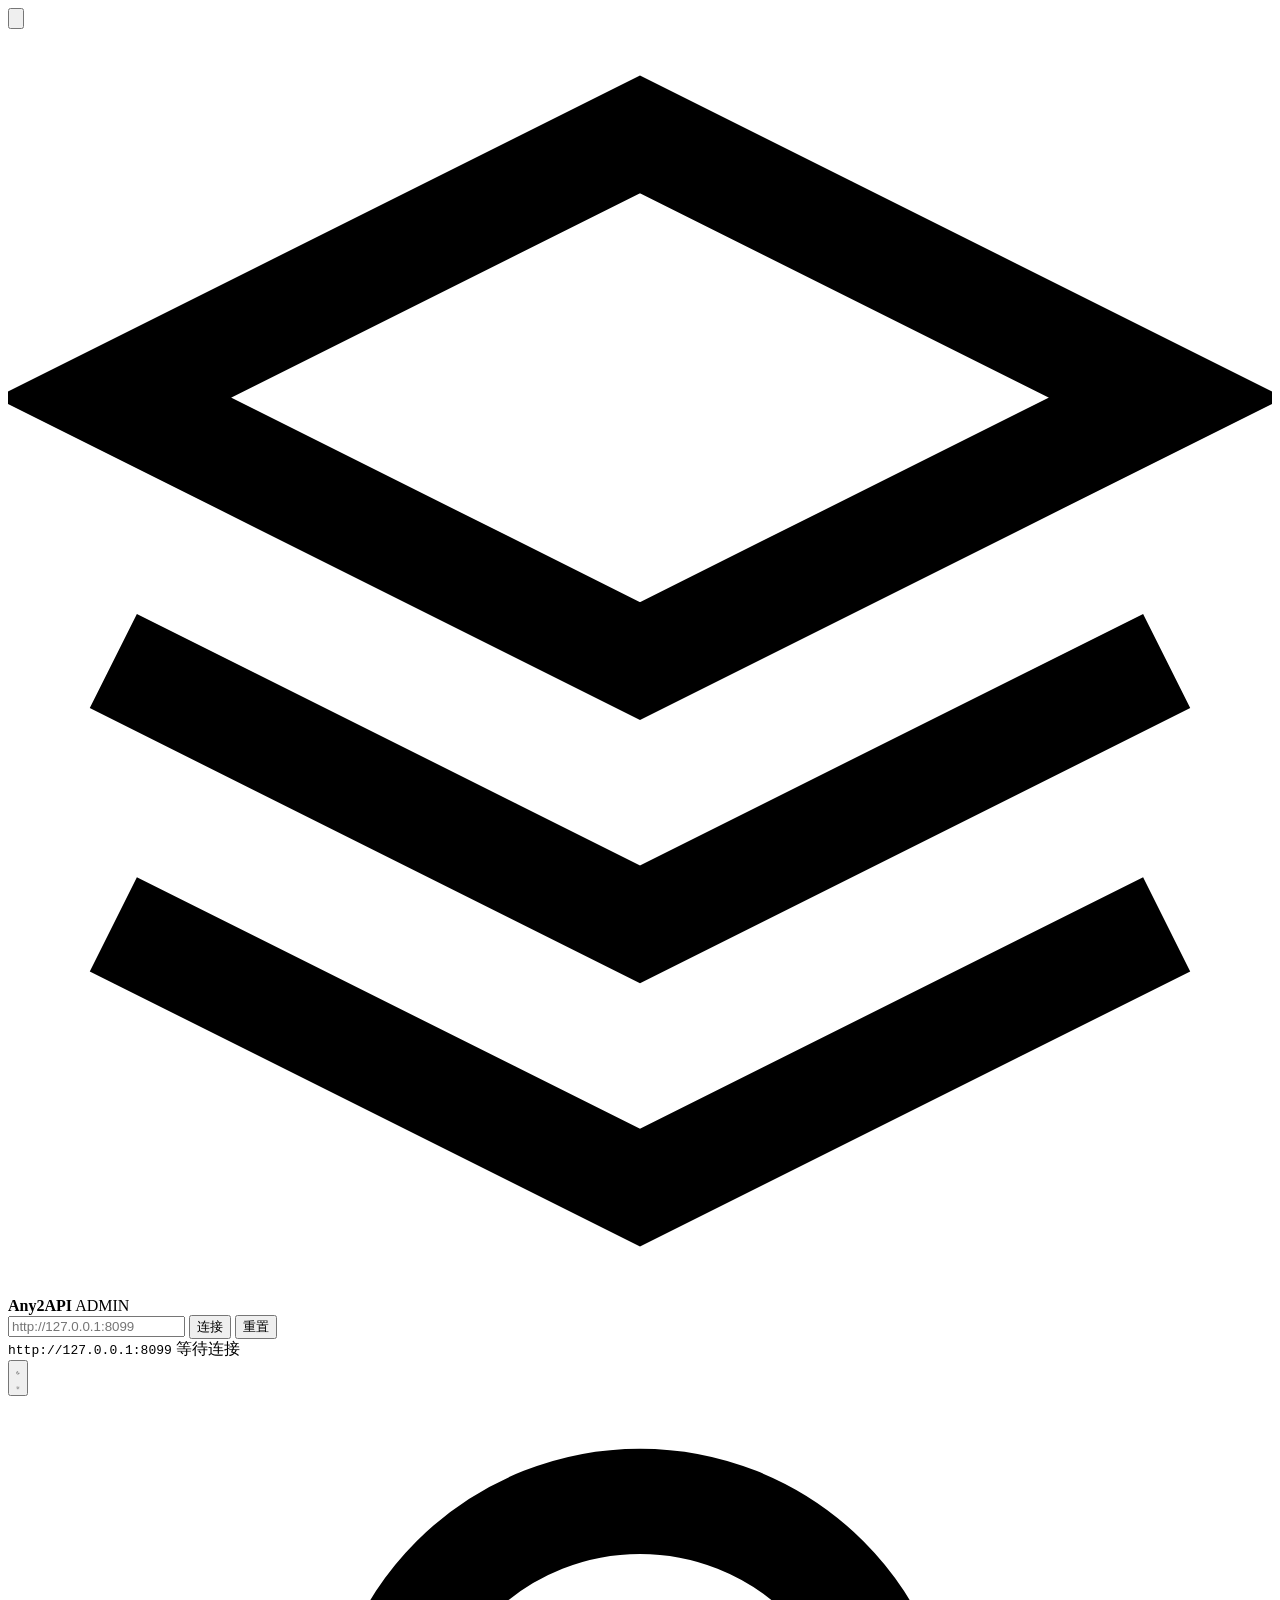
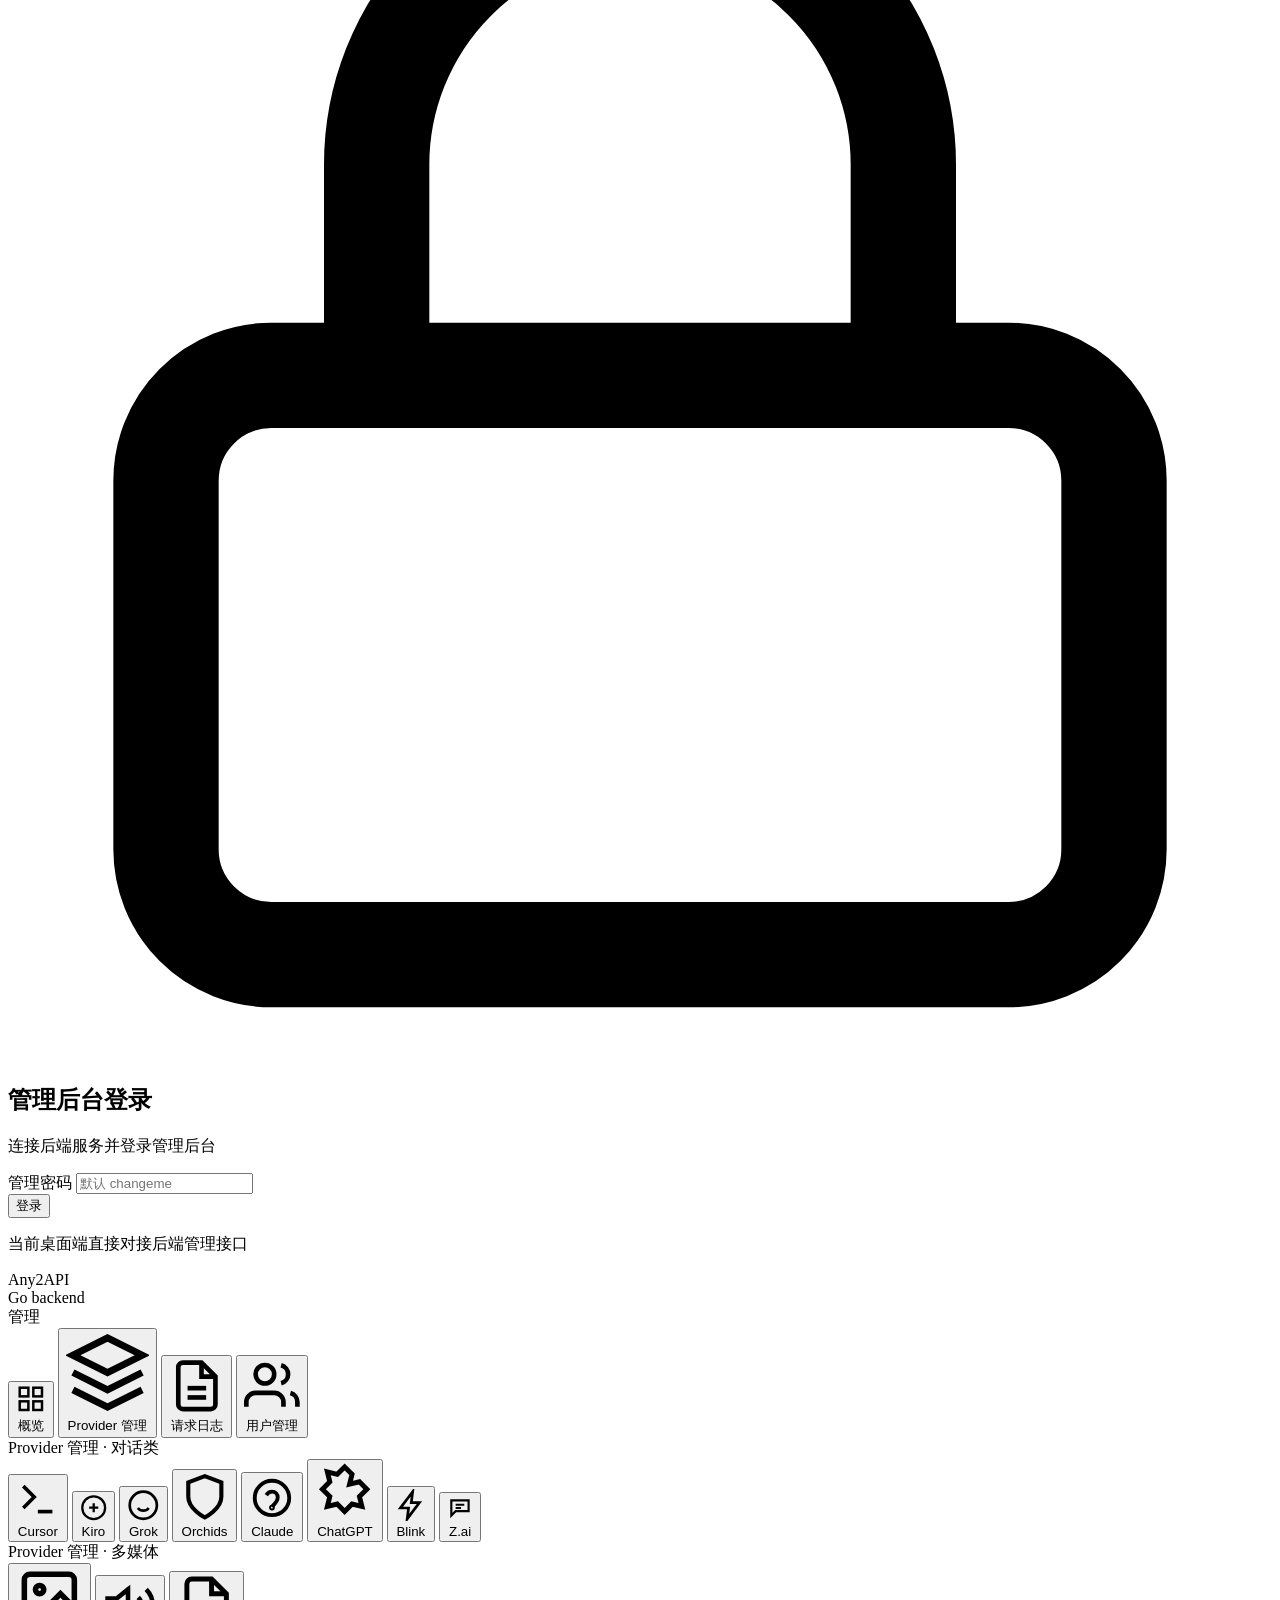
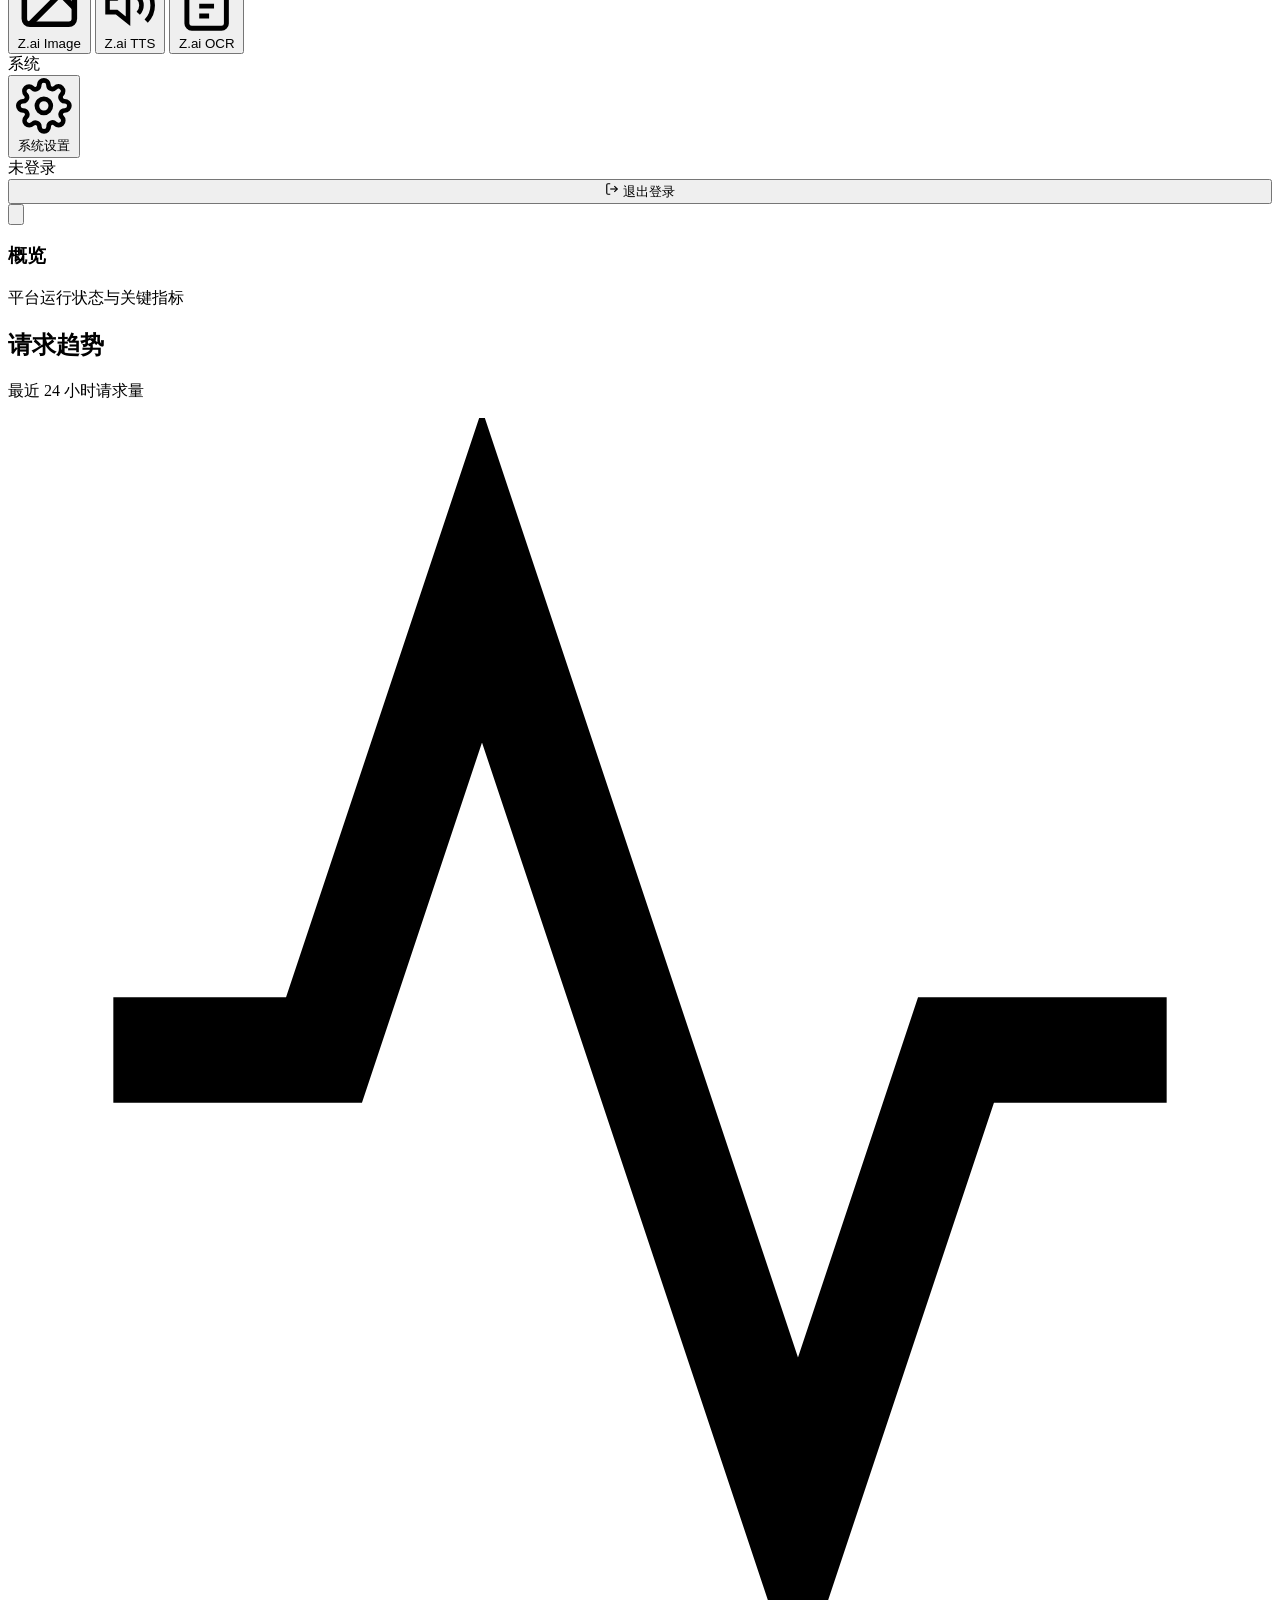
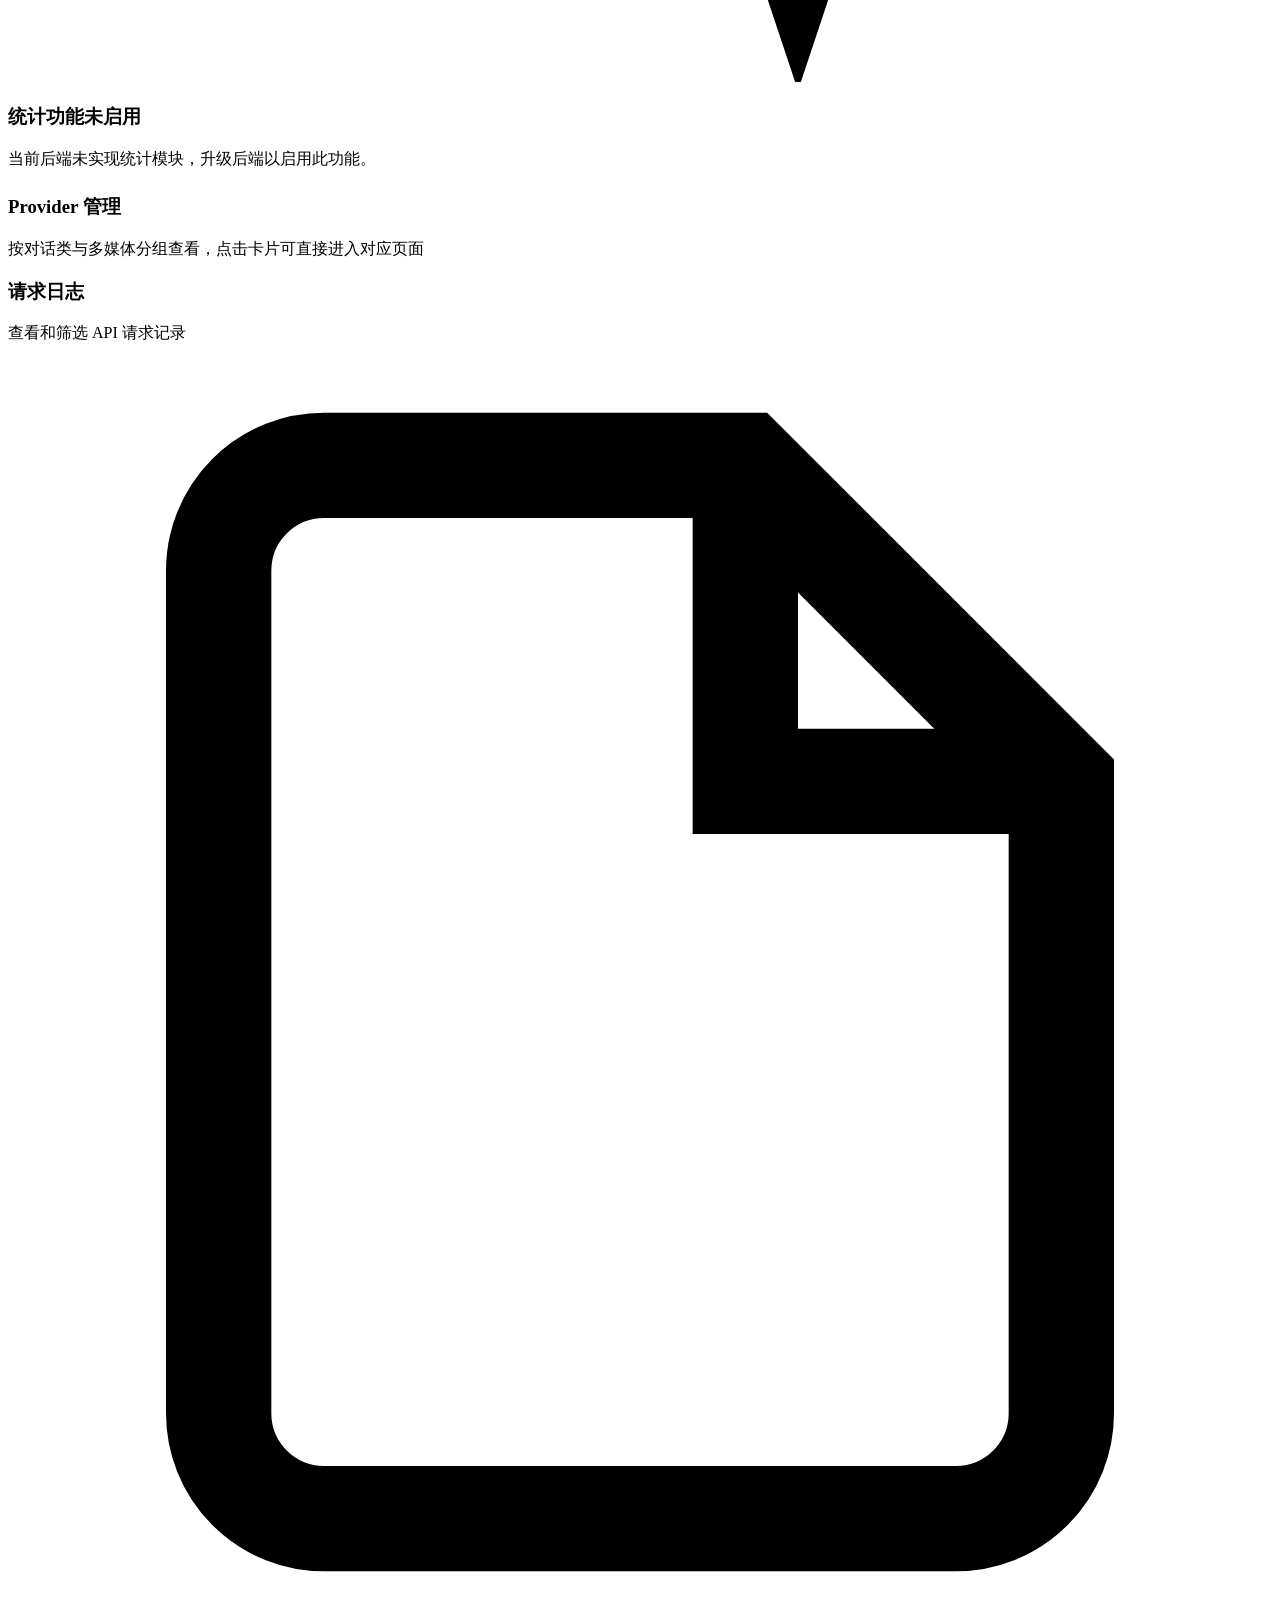
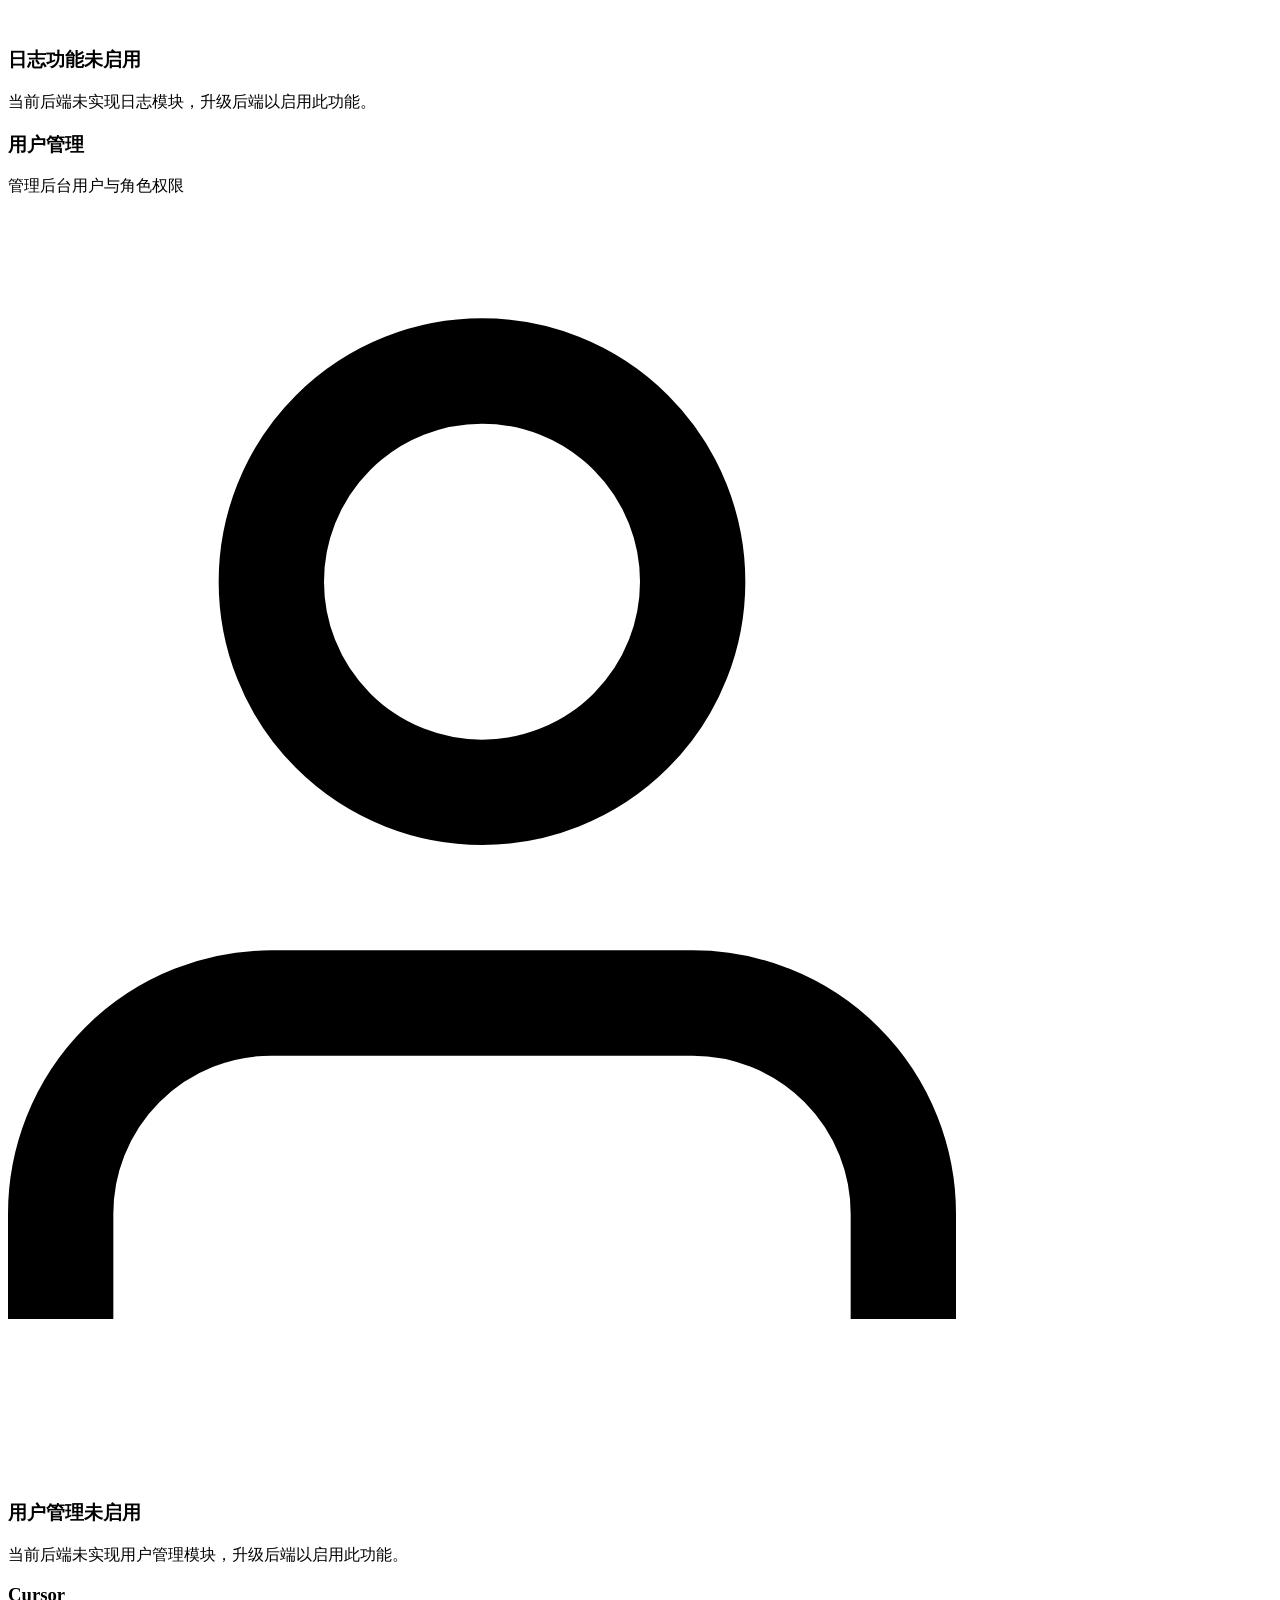
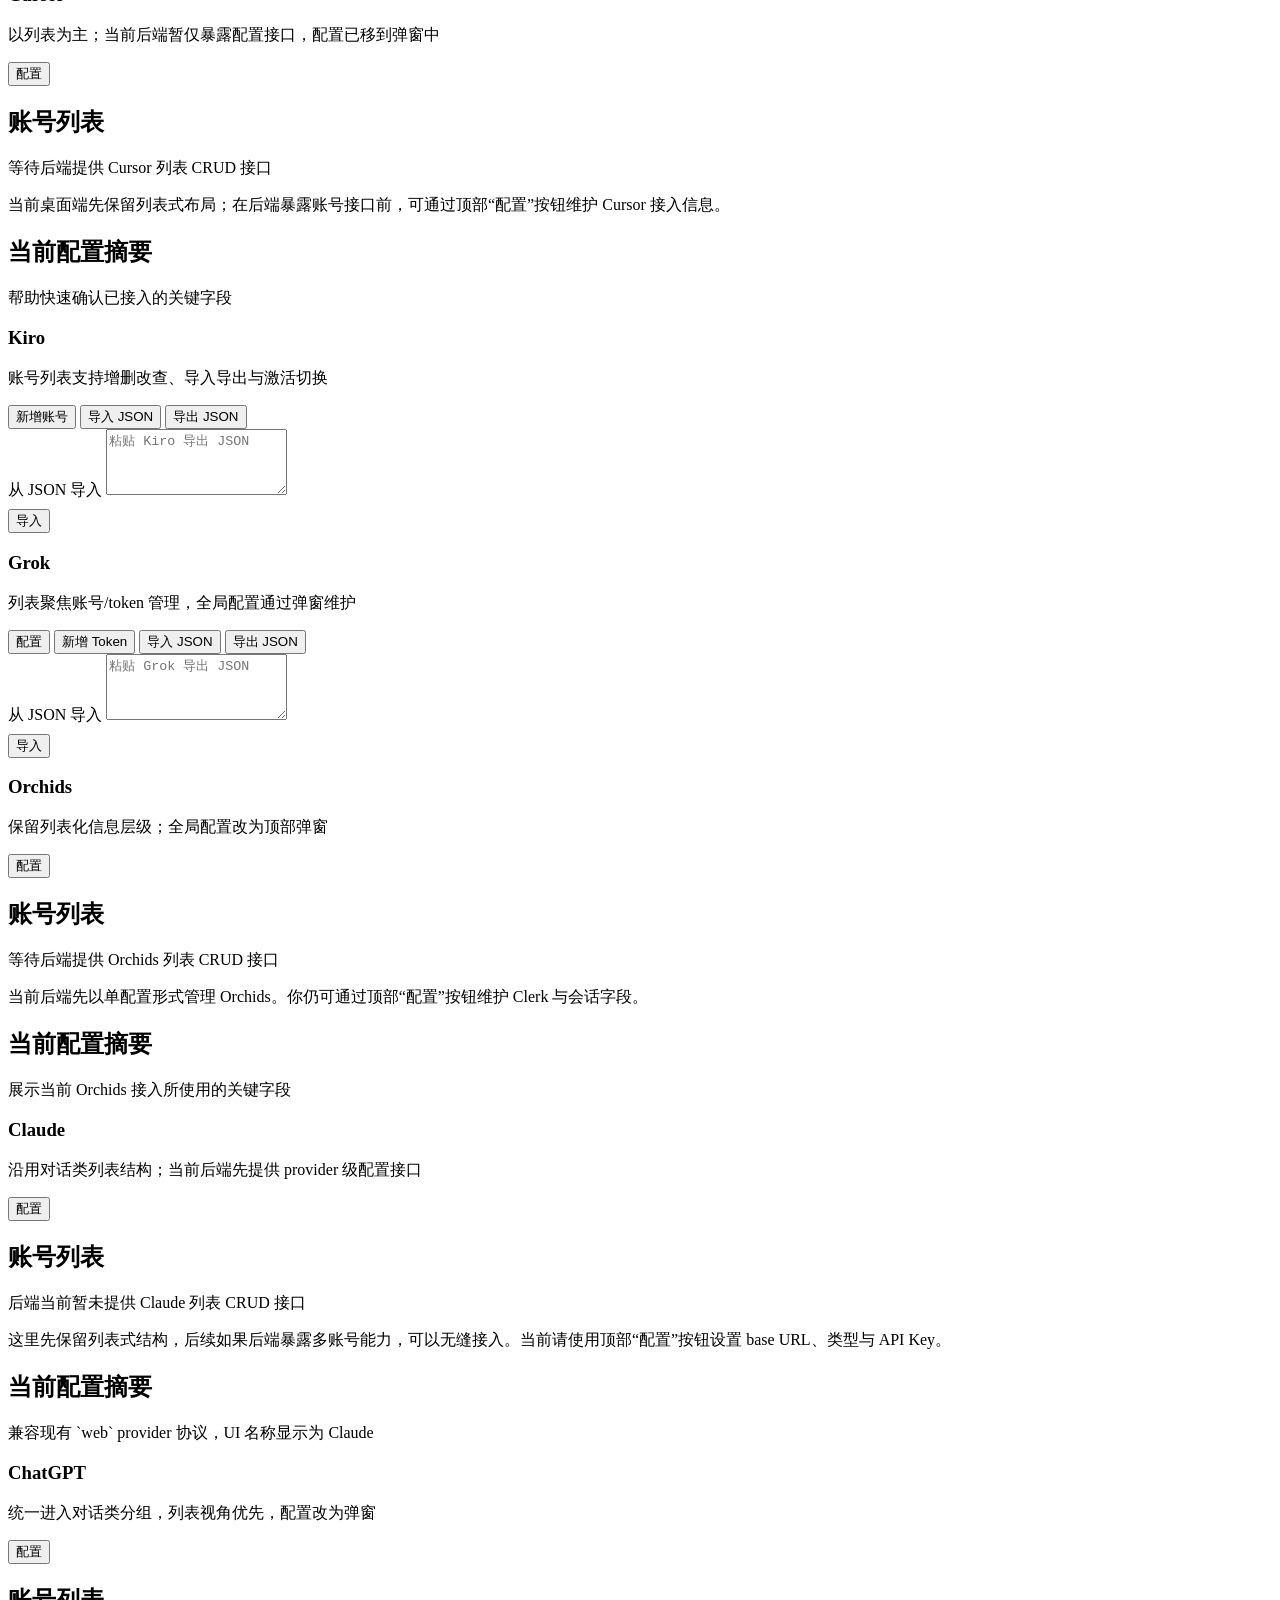
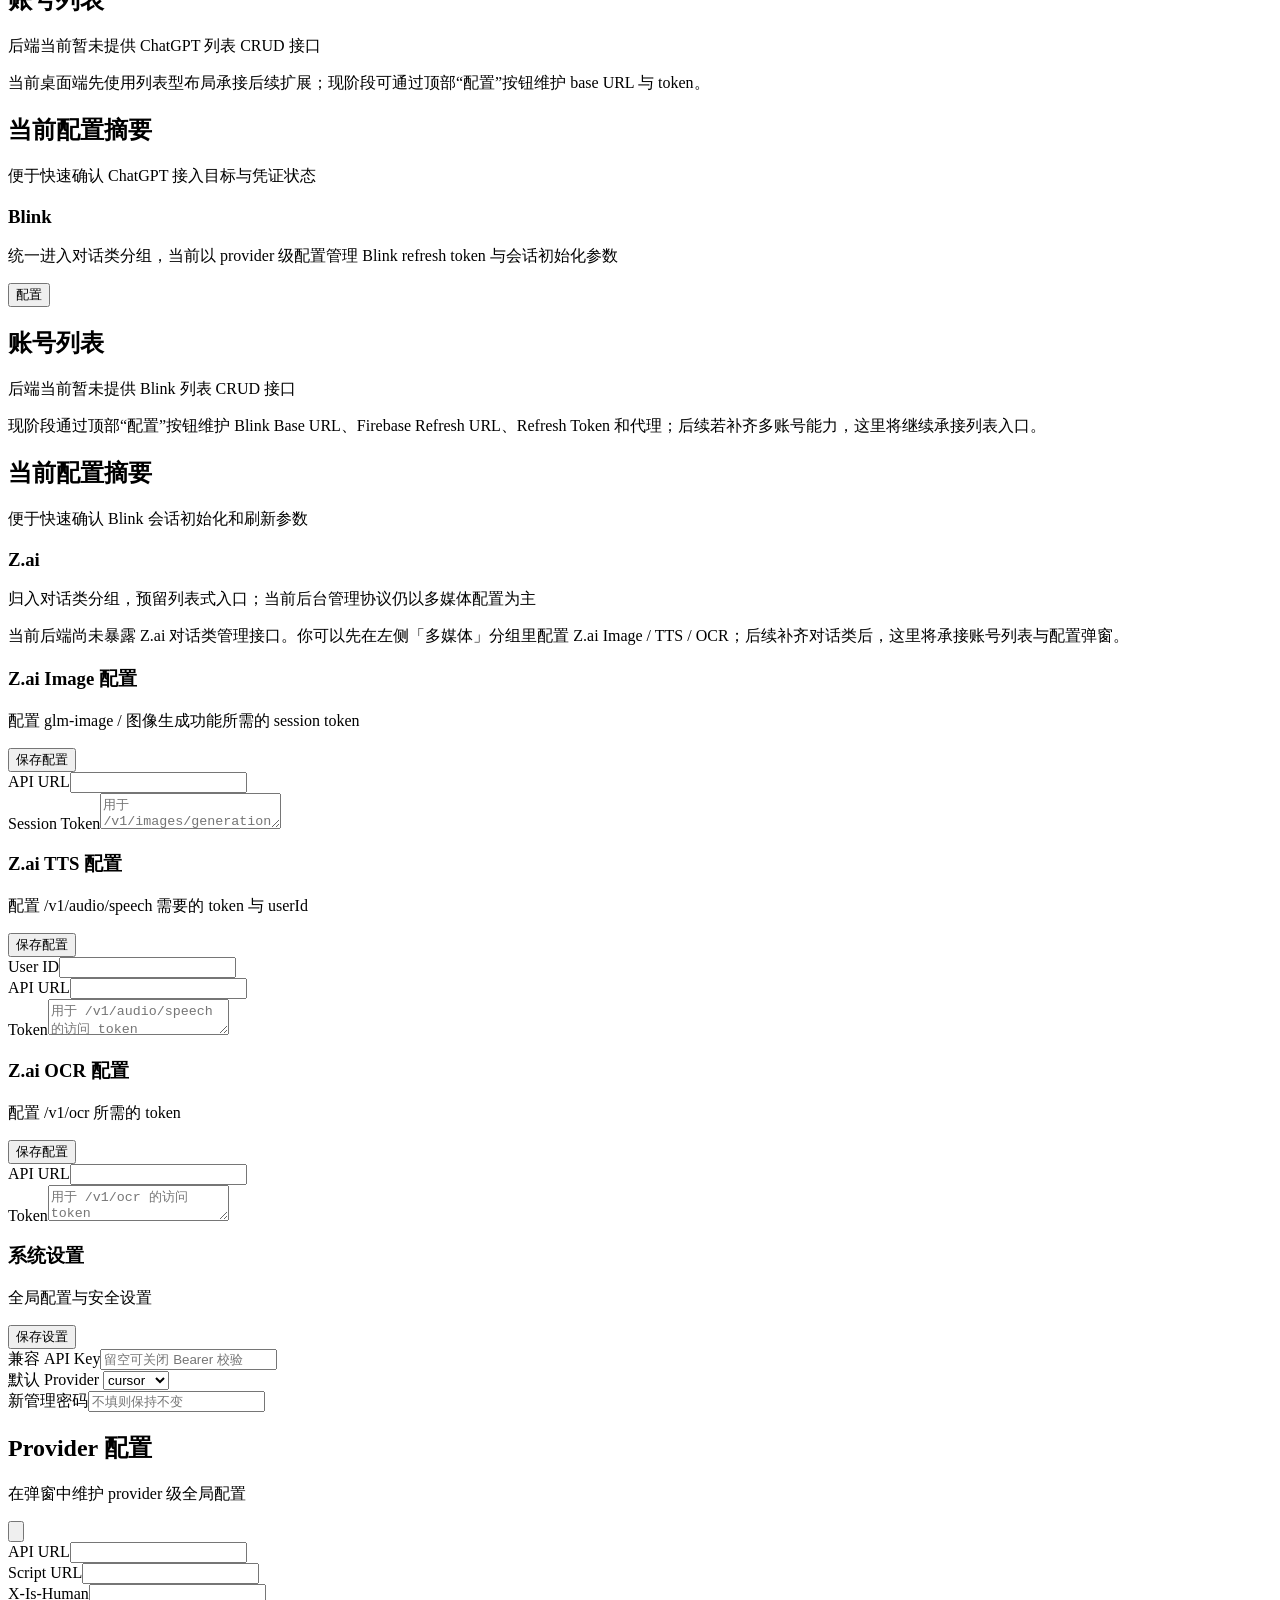
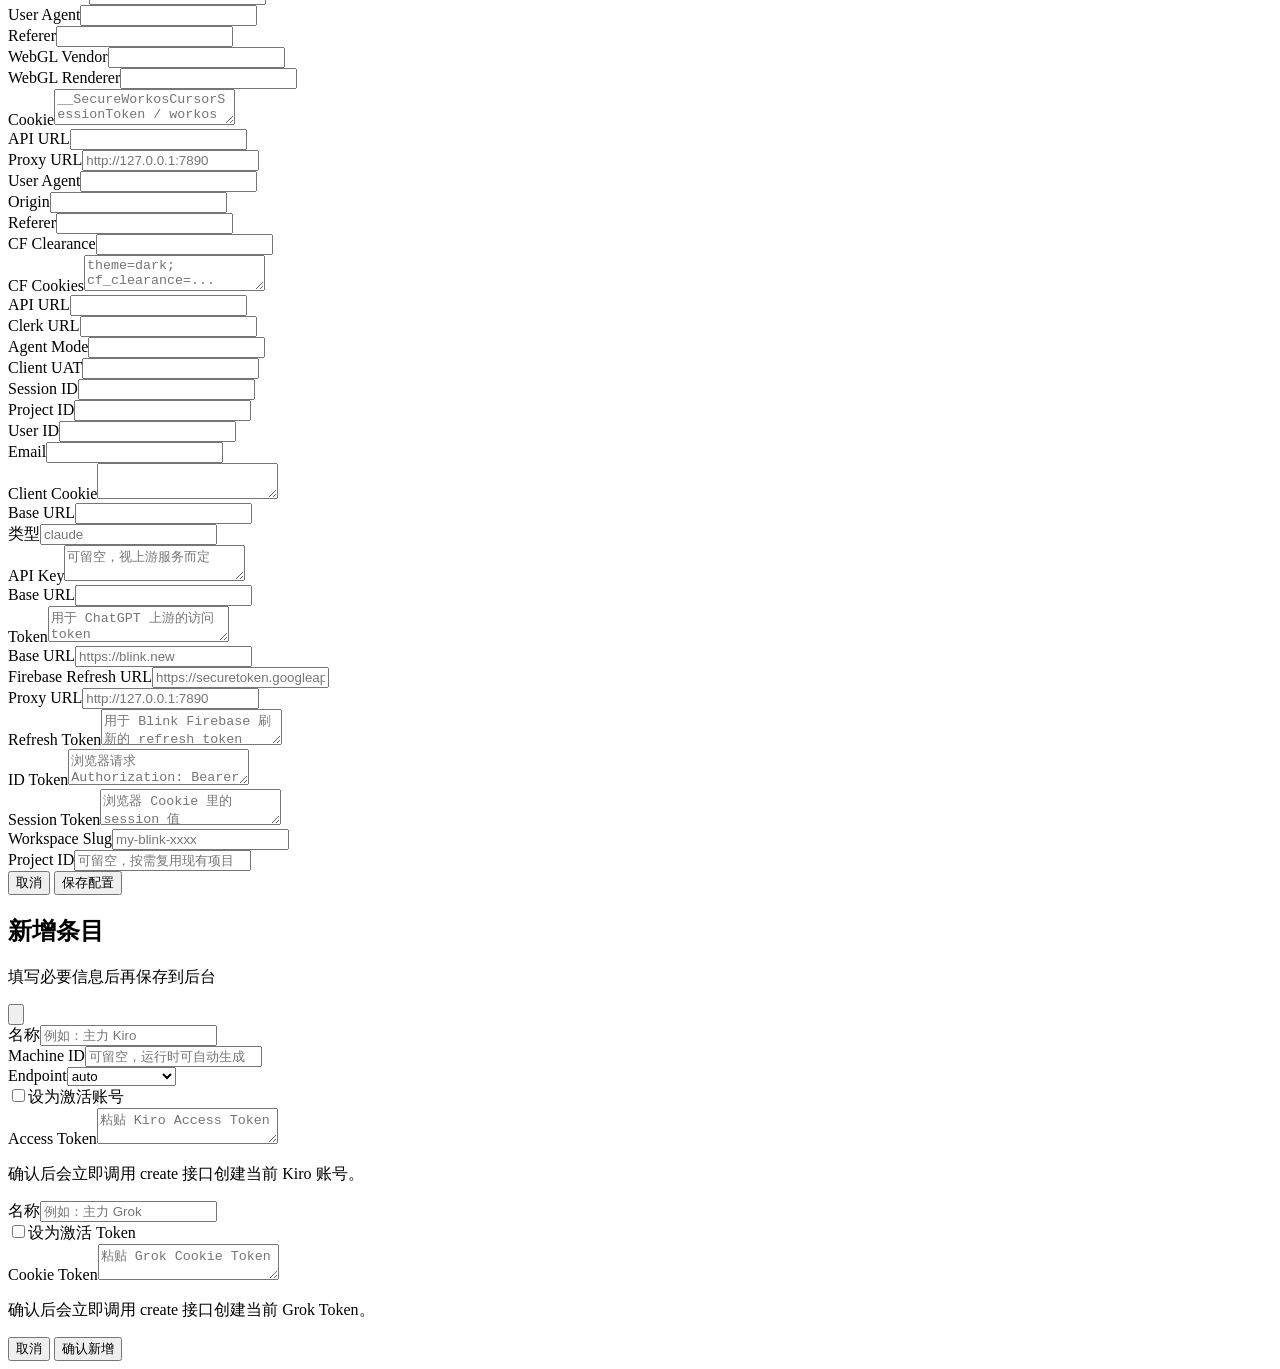
==== commit 57b6453b: "集成blinks" ====
--- a/desktop/index.html
+++ b/desktop/index.html
@@ -115,6 +115,10 @@
               <svg viewBox="0 0 24 24" fill="none" stroke="currentColor" stroke-width="2"><path d="M12 2l3 3-1 4 4-1 3 3-3 3 1 4-4-1-3 3-3-3-4 1 1-4-3-3 3-3-1-4 4 1 3-3z"/></svg>
               <span>ChatGPT</span>
             </button>
+            <button class="nav-item" data-tab="blink" type="button">
+              <svg viewBox="0 0 24 24" fill="none" stroke="currentColor" stroke-width="2"><path d="M13 2L4 14h6l-1 8 9-12h-6l1-8z"/></svg>
+              <span>Blink</span>
+            </button>
             <button class="nav-item" data-tab="zai" type="button">
               <svg viewBox="0 0 24 24" fill="none" stroke="currentColor" stroke-width="2"><path d="M4 5h16v10H8l-4 4V5z"/><path d="M8 9h8M8 12h5"/></svg>
               <span>Z.ai</span>
@@ -314,6 +318,20 @@
             <div class="provider-page-grid">
               <div class="card"><div class="card-header"><div><h2>账号列表</h2><p>后端当前暂未提供 ChatGPT 列表 CRUD 接口</p></div></div><div class="card-body"><div class="empty-state compact">当前桌面端先使用列表型布局承接后续扩展；现阶段可通过顶部“配置”按钮维护 base URL 与 token。</div></div></div>
               <div class="card"><div class="card-header"><div><h2>当前配置摘要</h2><p>便于快速确认 ChatGPT 接入目标与凭证状态</p></div></div><div class="card-body"><div class="config-summary-grid" id="chatgpt-summary"></div></div></div>
+            </div>
+          </section>
+
+          <!-- Blink Config -->
+          <section class="tab-panel hidden" data-panel="blink">
+            <div class="page-header">
+              <div class="page-header-row">
+                <div><h1>Blink</h1><p>统一进入对话类分组，当前以 provider 级配置管理 Blink refresh token 与会话初始化参数</p></div>
+                <div class="page-actions"><button class="btn btn-primary" id="blink-config-btn" type="button">配置</button></div>
+              </div>
+            </div>
+            <div class="provider-page-grid">
+              <div class="card"><div class="card-header"><div><h2>账号列表</h2><p>后端当前暂未提供 Blink 列表 CRUD 接口</p></div></div><div class="card-body"><div class="empty-state compact">现阶段通过顶部“配置”按钮维护 Blink Base URL、Firebase Refresh URL、Refresh Token 和代理；后续若补齐多账号能力，这里将继续承接列表入口。</div></div></div>
+              <div class="card"><div class="card-header"><div><h2>当前配置摘要</h2><p>便于快速确认 Blink 会话初始化和刷新参数</p></div></div><div class="card-body"><div class="config-summary-grid" id="blink-summary"></div></div></div>
             </div>
           </section>
 
@@ -396,6 +414,7 @@
                     <option value="orchids">orchids</option>
                     <option value="web">claude</option>
                     <option value="chatgpt">chatgpt</option>
+                    <option value="blink">blink</option>
                   </select>
                 </div>
                 <div><label for="admin-password">新管理密码</label><input id="admin-password" type="password" placeholder="不填则保持不变" /></div>
@@ -470,6 +489,19 @@
                     <div class="full-width"><label for="chatgpt-token">Token</label><textarea id="chatgpt-token" placeholder="用于 ChatGPT 上游的访问 token"></textarea></div>
                   </div>
                 </section>
+
+                <section class="config-modal-section hidden" data-config-section="blink">
+                  <div class="form-grid">
+                    <div><label for="blink-base-url">Base URL</label><input id="blink-base-url" placeholder="https://blink.new" /></div>
+                    <div><label for="blink-firebase-refresh-url">Firebase Refresh URL</label><input id="blink-firebase-refresh-url" placeholder="https://securetoken.googleapis.com/v1/token?..." /></div>
+                    <div><label for="blink-proxy-url">Proxy URL</label><input id="blink-proxy-url" placeholder="http://127.0.0.1:7890" /></div>
+                    <div class="full-width"><label for="blink-refresh-token">Refresh Token</label><textarea id="blink-refresh-token" placeholder="用于 Blink Firebase 刷新的 refresh token"></textarea></div>
+                    <div class="full-width"><label for="blink-id-token">ID Token</label><textarea id="blink-id-token" placeholder="浏览器请求 Authorization: Bearer 后面的值"></textarea></div>
+                    <div class="full-width"><label for="blink-session-token">Session Token</label><textarea id="blink-session-token" placeholder="浏览器 Cookie 里的 session 值"></textarea></div>
+                    <div><label for="blink-workspace-slug">Workspace Slug</label><input id="blink-workspace-slug" placeholder="my-blink-xxxx" /></div>
+                    <div><label for="blink-project-id">Project ID</label><input id="blink-project-id" placeholder="可留空，按需复用现有项目" /></div>
+                  </div>
+                </section>
               </div>
               <div class="modal-footer">
                 <button class="btn btn-ghost" id="config-modal-cancel" type="button">取消</button>
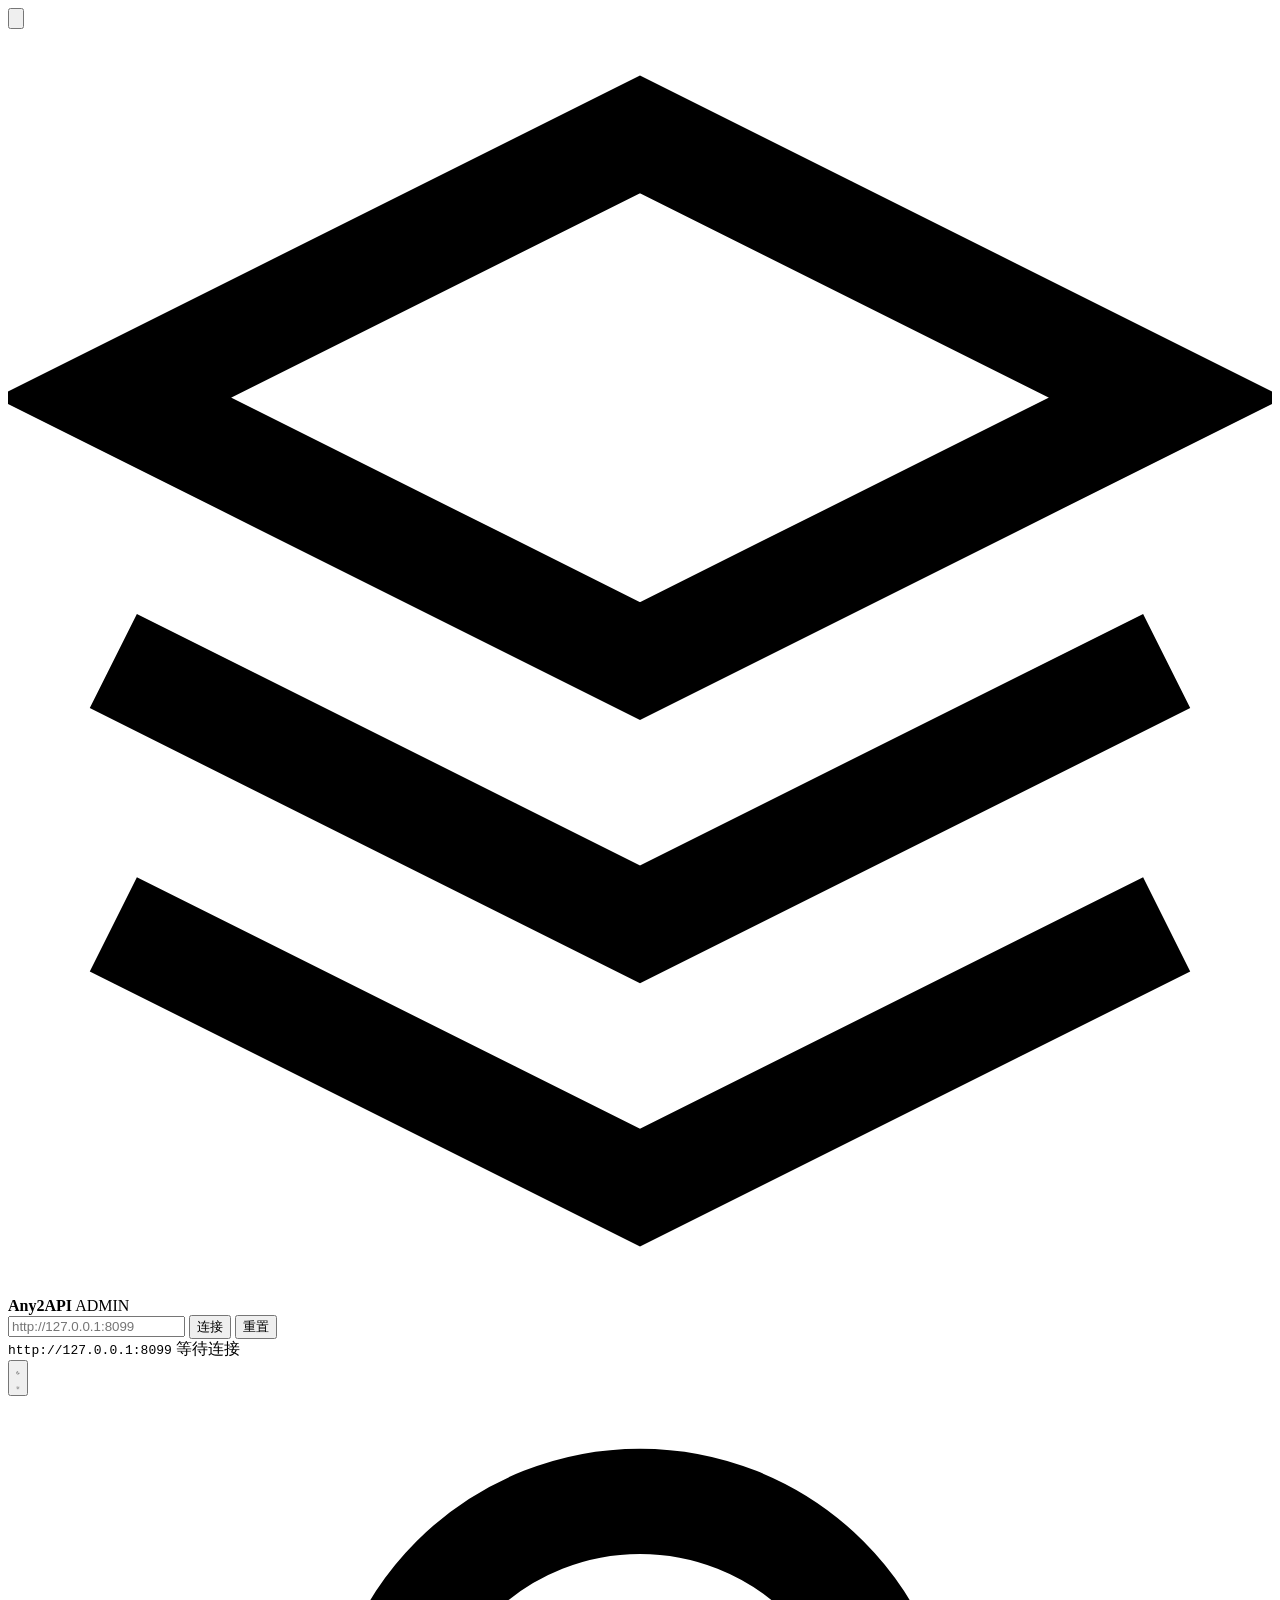
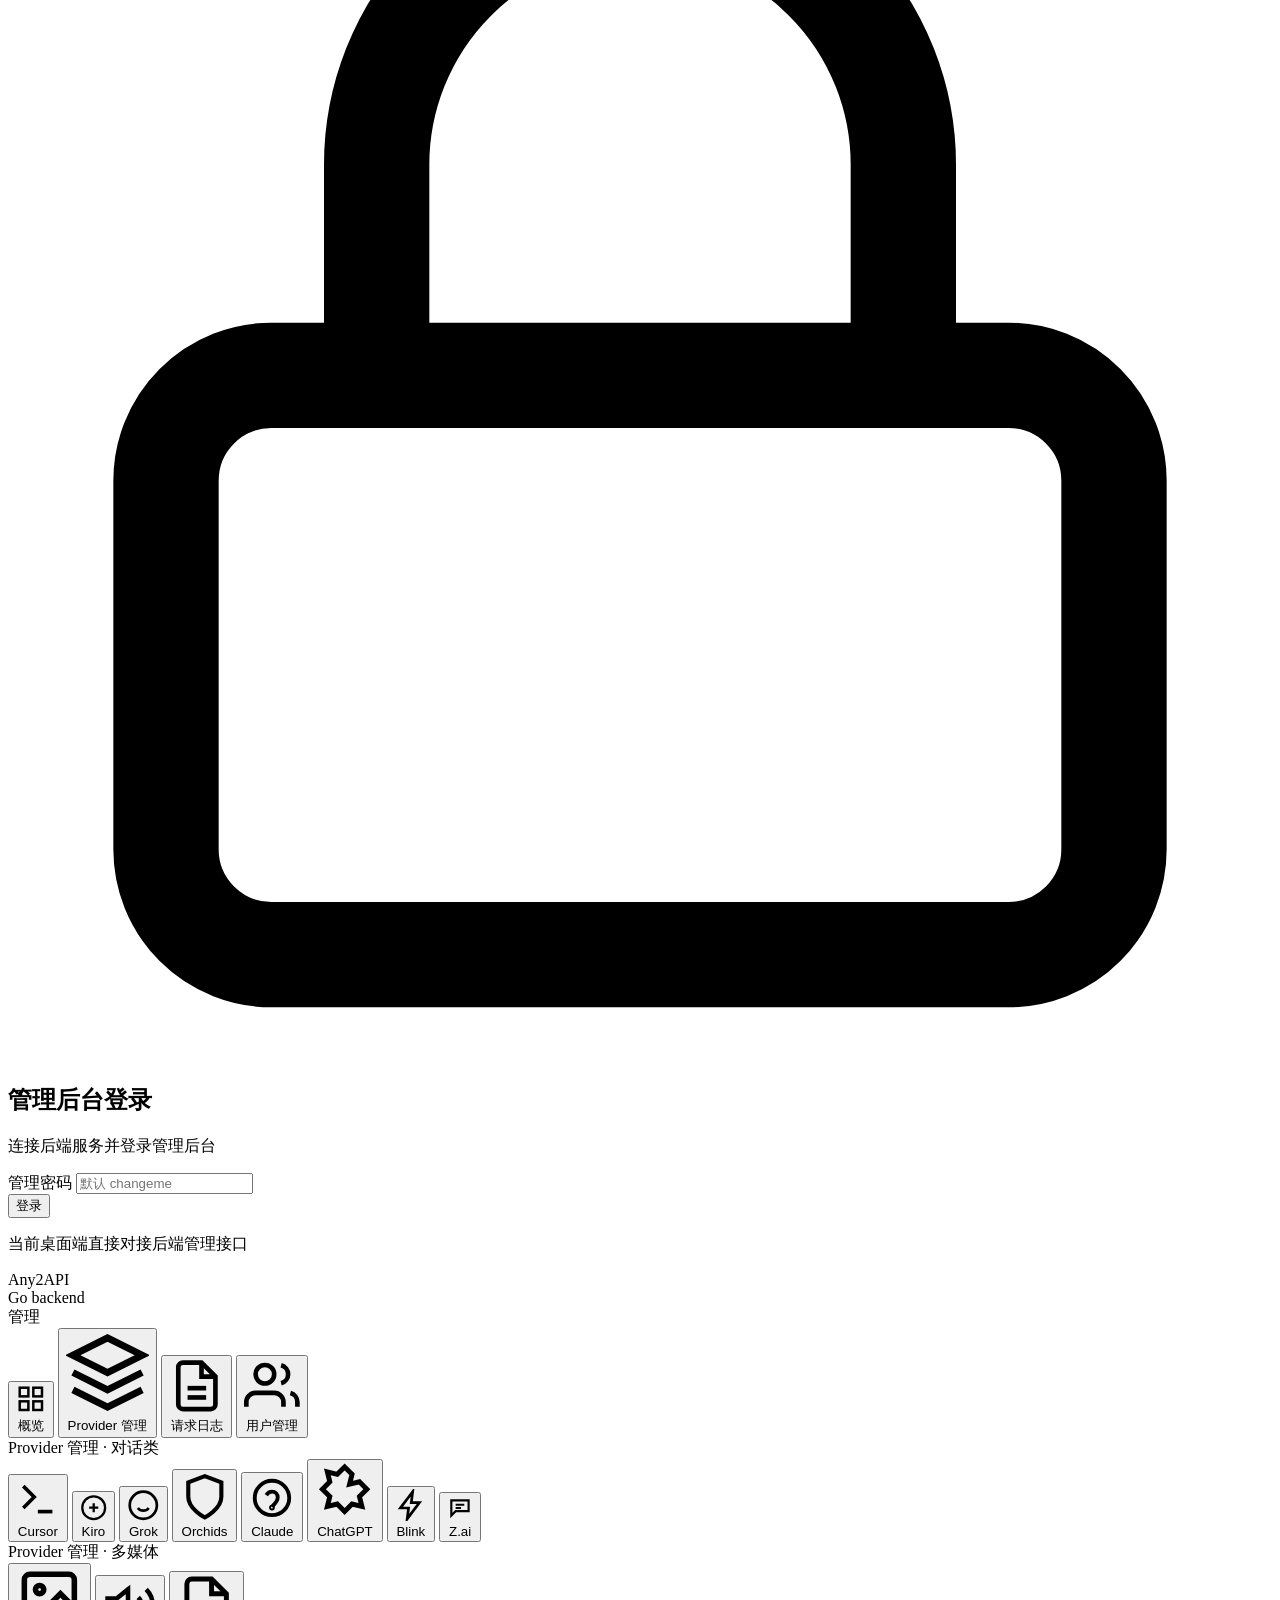
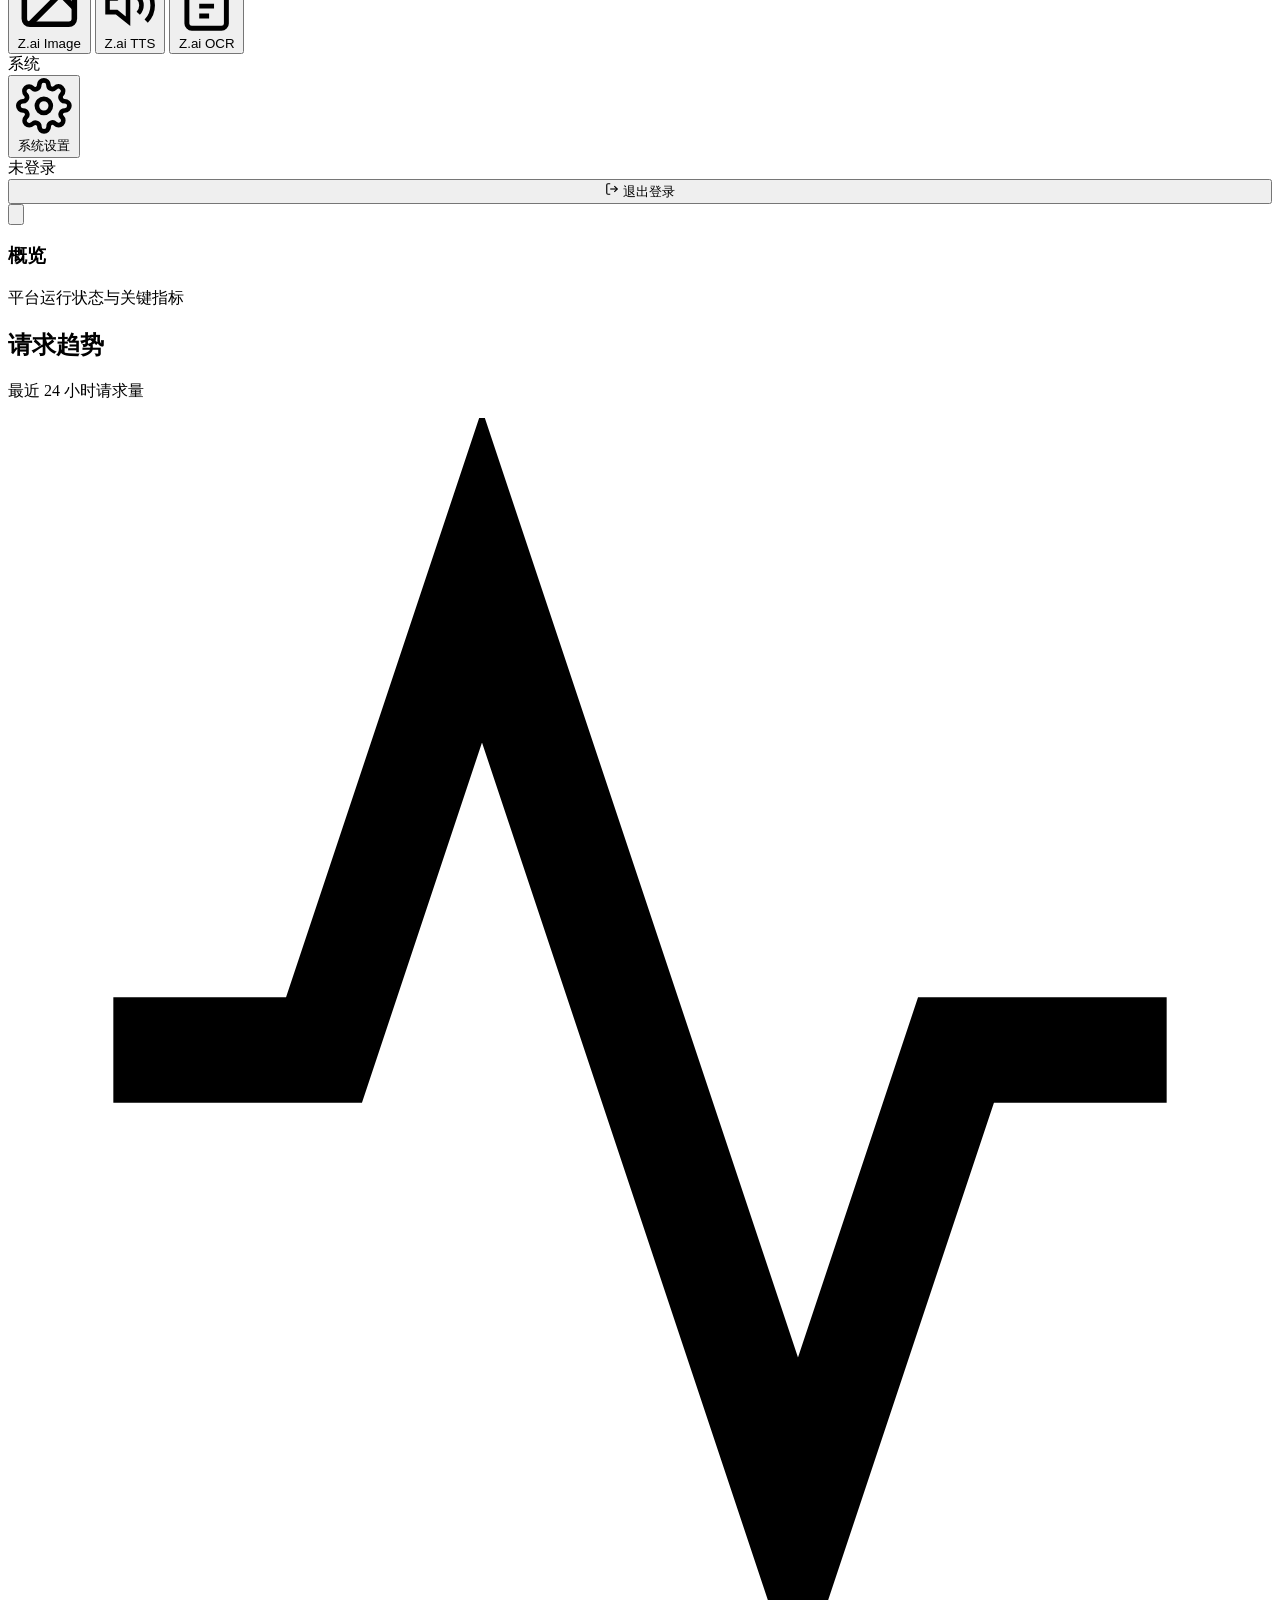
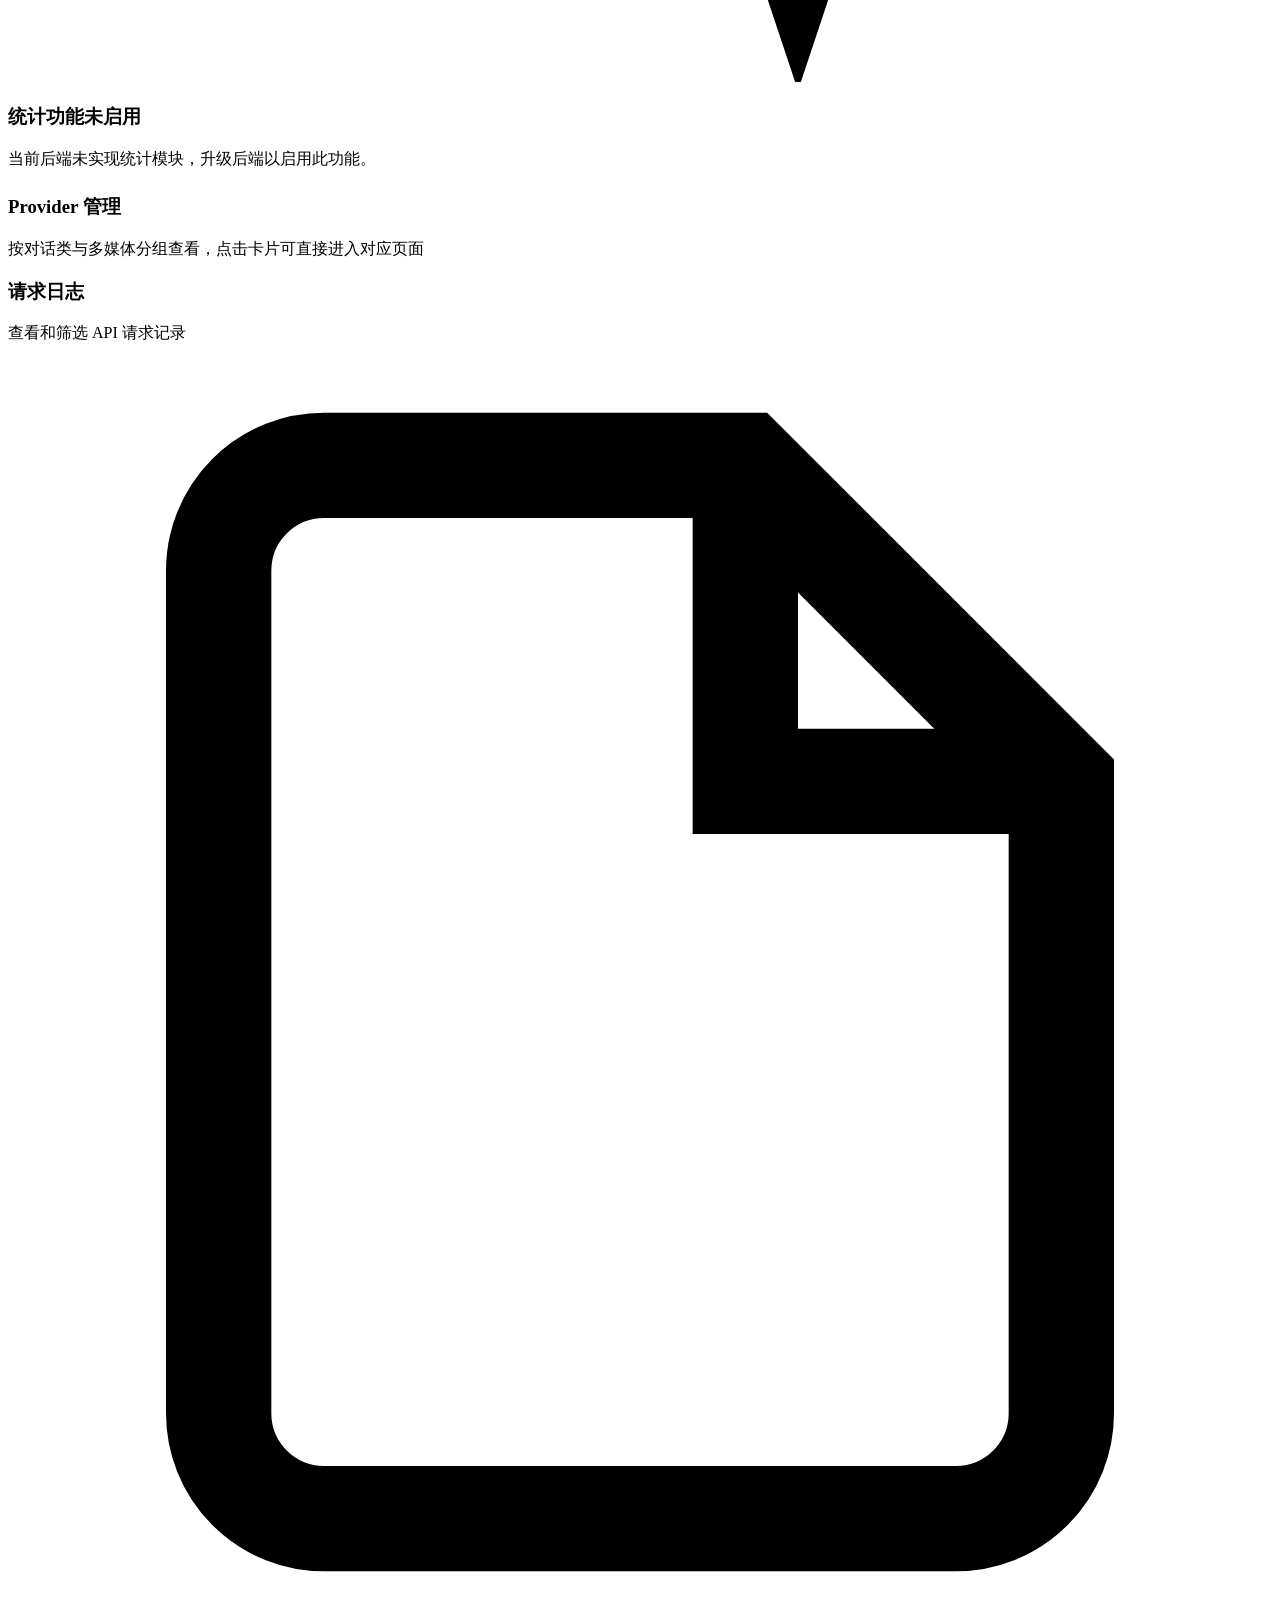
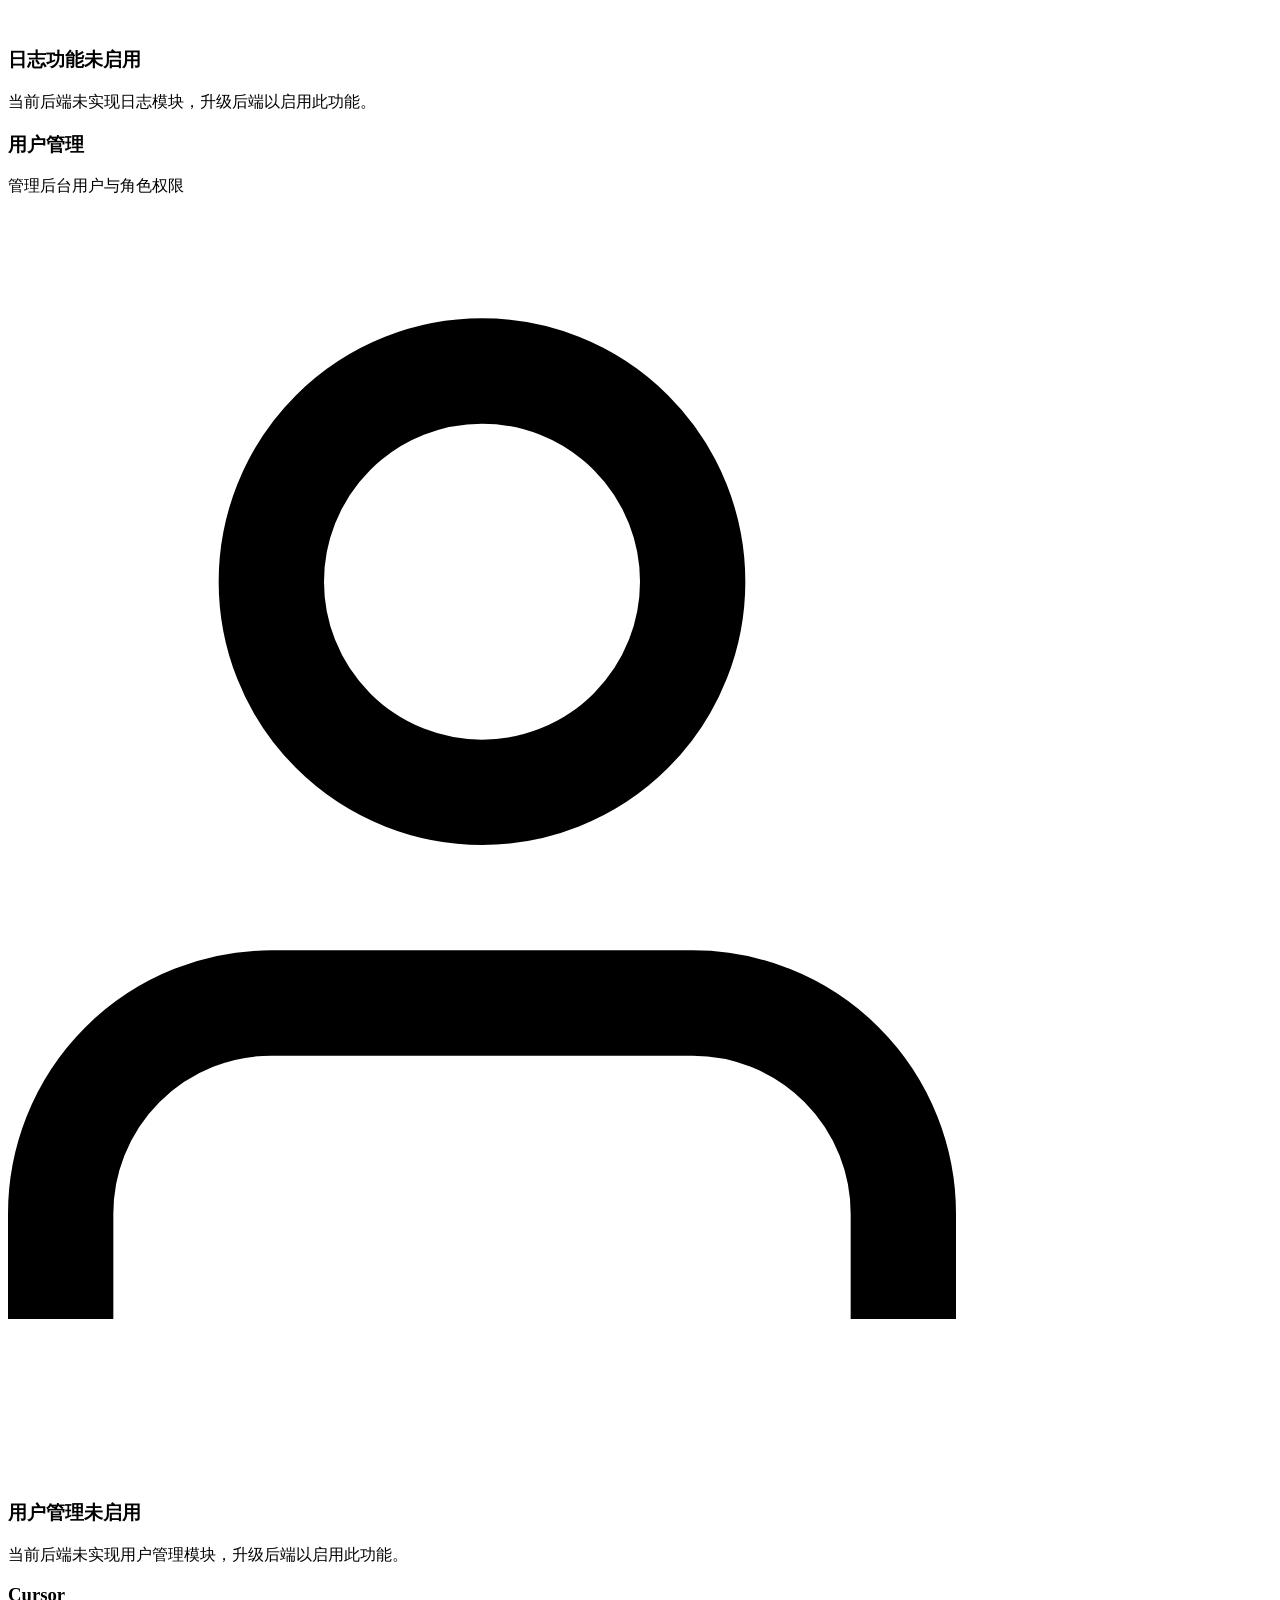
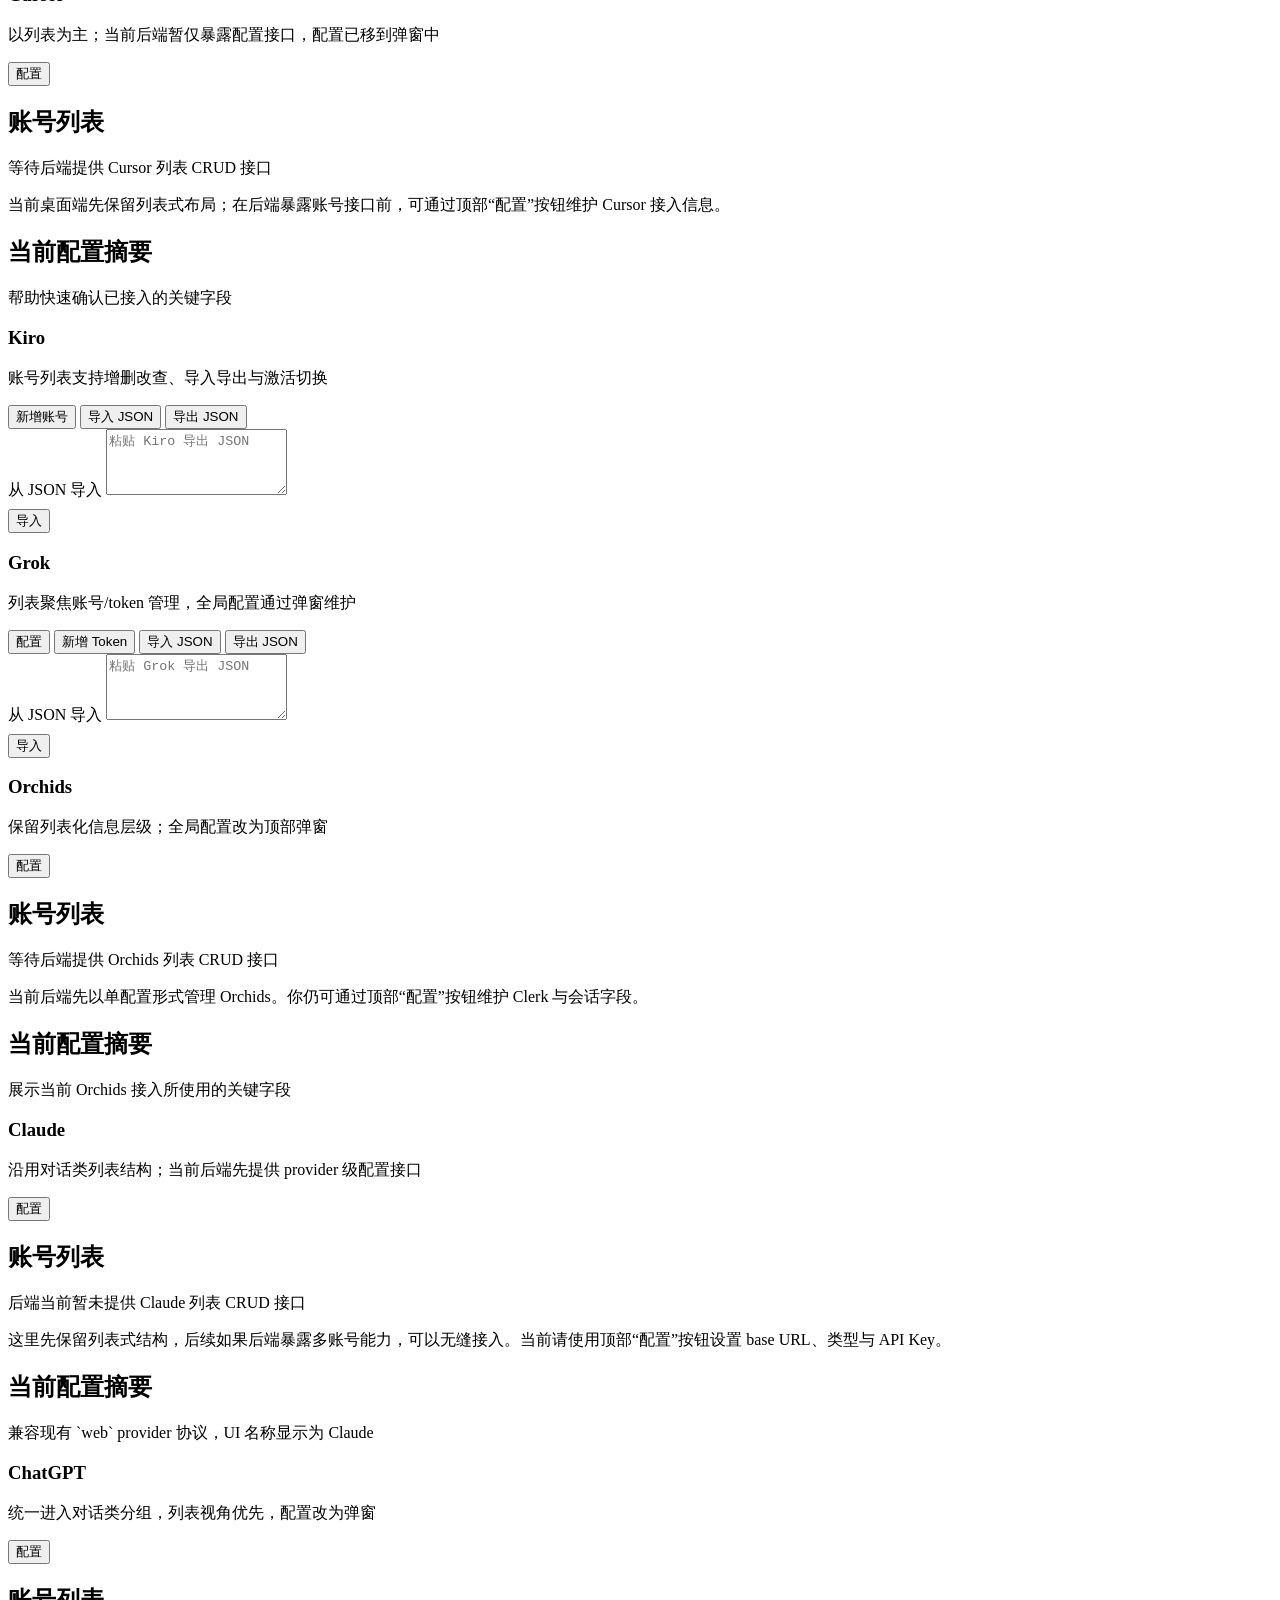
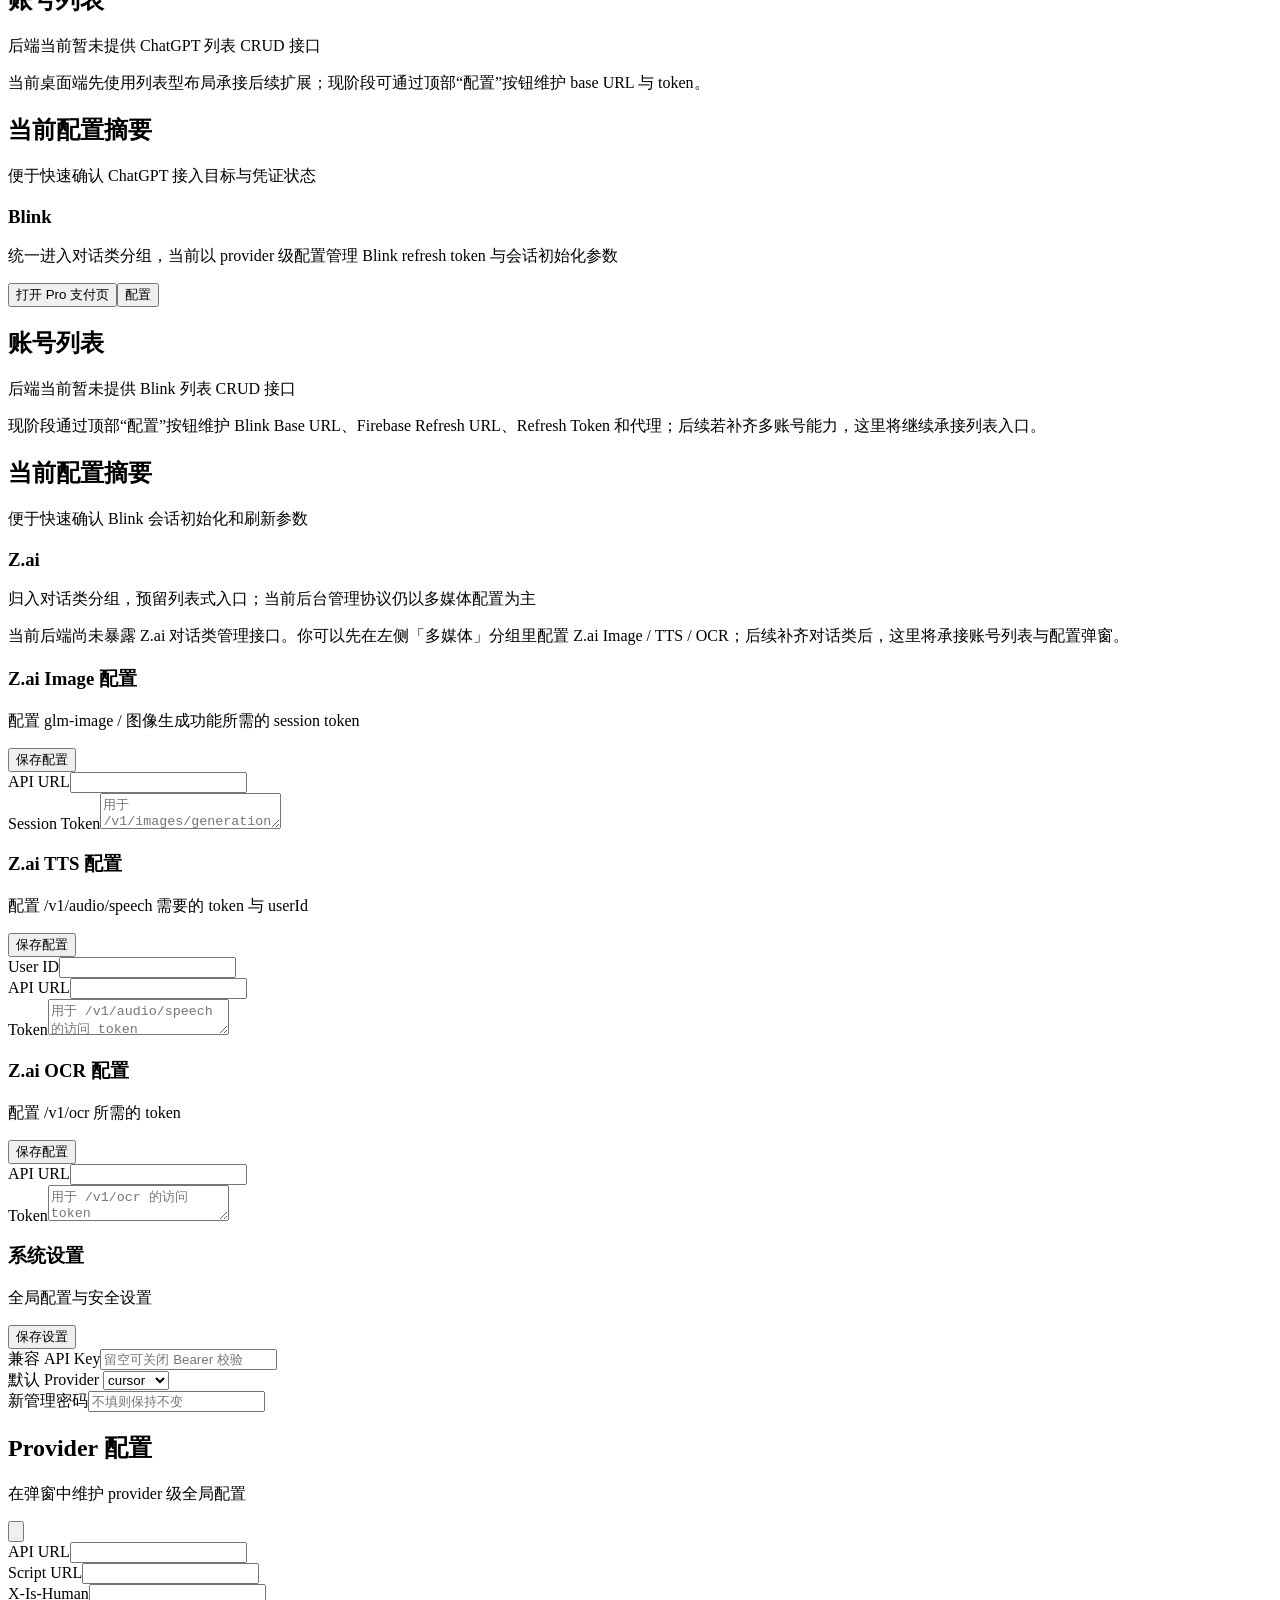
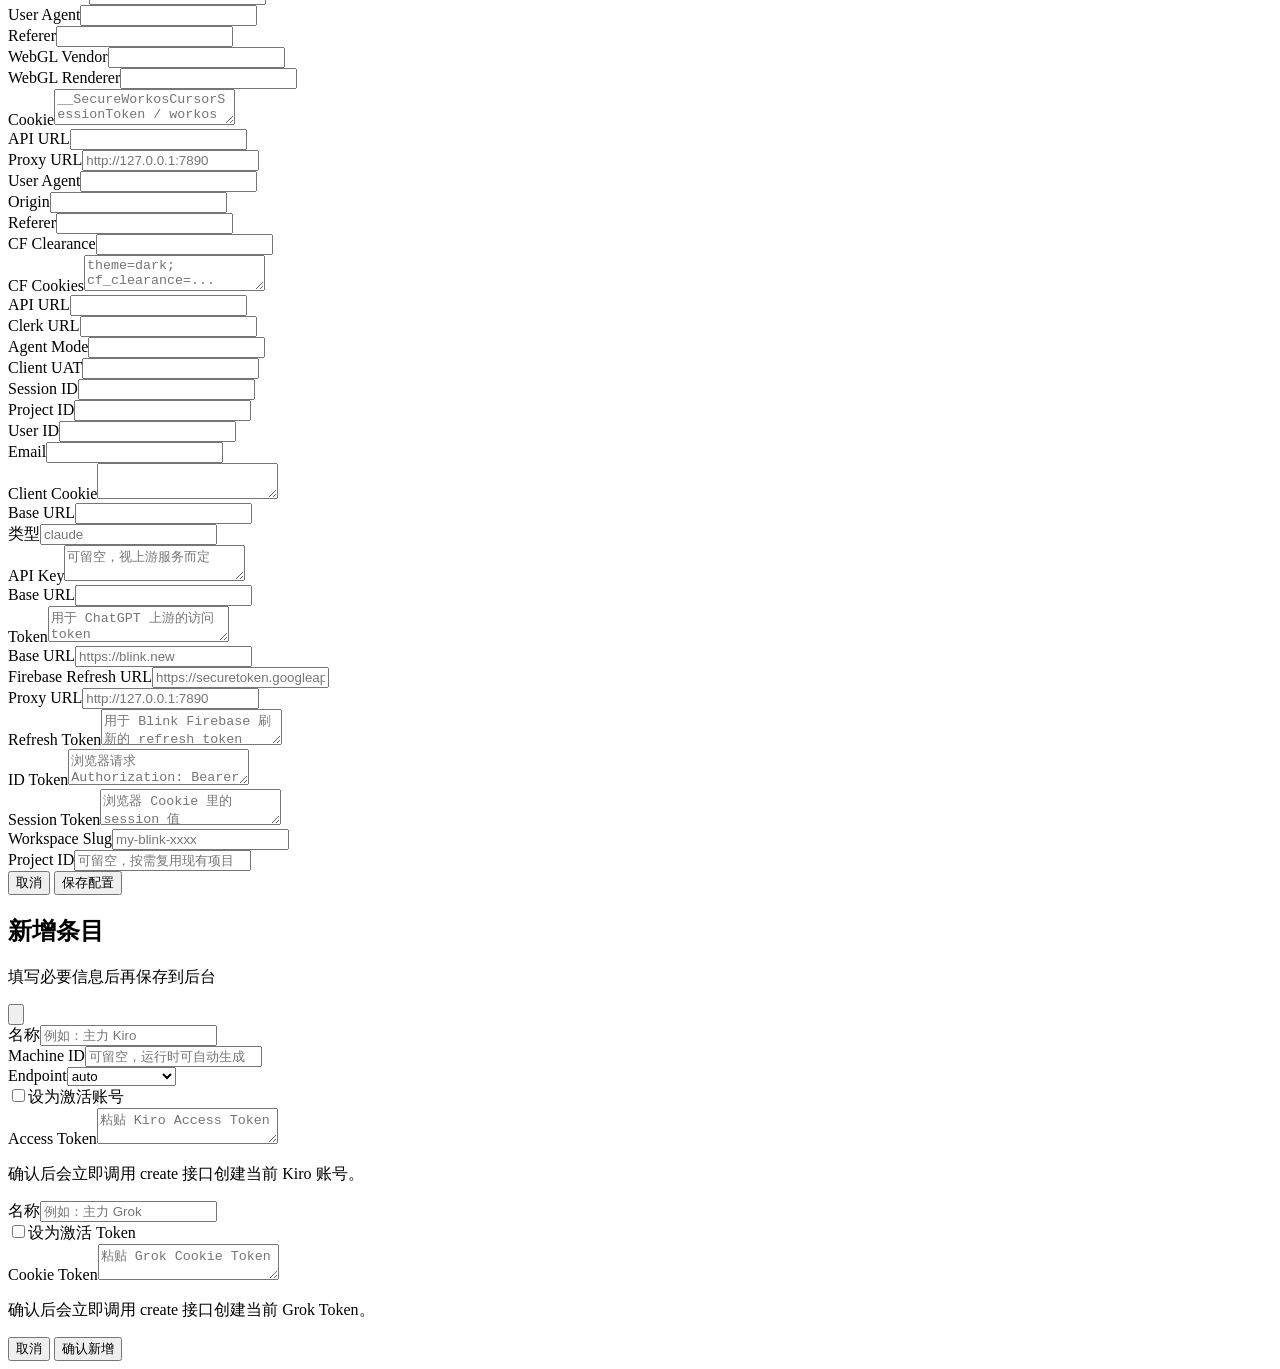
==== commit 77bd399c: "集成blinks" ====
--- a/desktop/index.html
+++ b/desktop/index.html
@@ -326,7 +326,7 @@
             <div class="page-header">
               <div class="page-header-row">
                 <div><h1>Blink</h1><p>统一进入对话类分组，当前以 provider 级配置管理 Blink refresh token 与会话初始化参数</p></div>
-                <div class="page-actions"><button class="btn btn-primary" id="blink-config-btn" type="button">配置</button></div>
+                <div class="page-actions"><button class="btn btn-secondary" id="blink-checkout-btn" type="button">打开 Pro 支付页</button><button class="btn btn-primary" id="blink-config-btn" type="button">配置</button></div>
               </div>
             </div>
             <div class="provider-page-grid">
